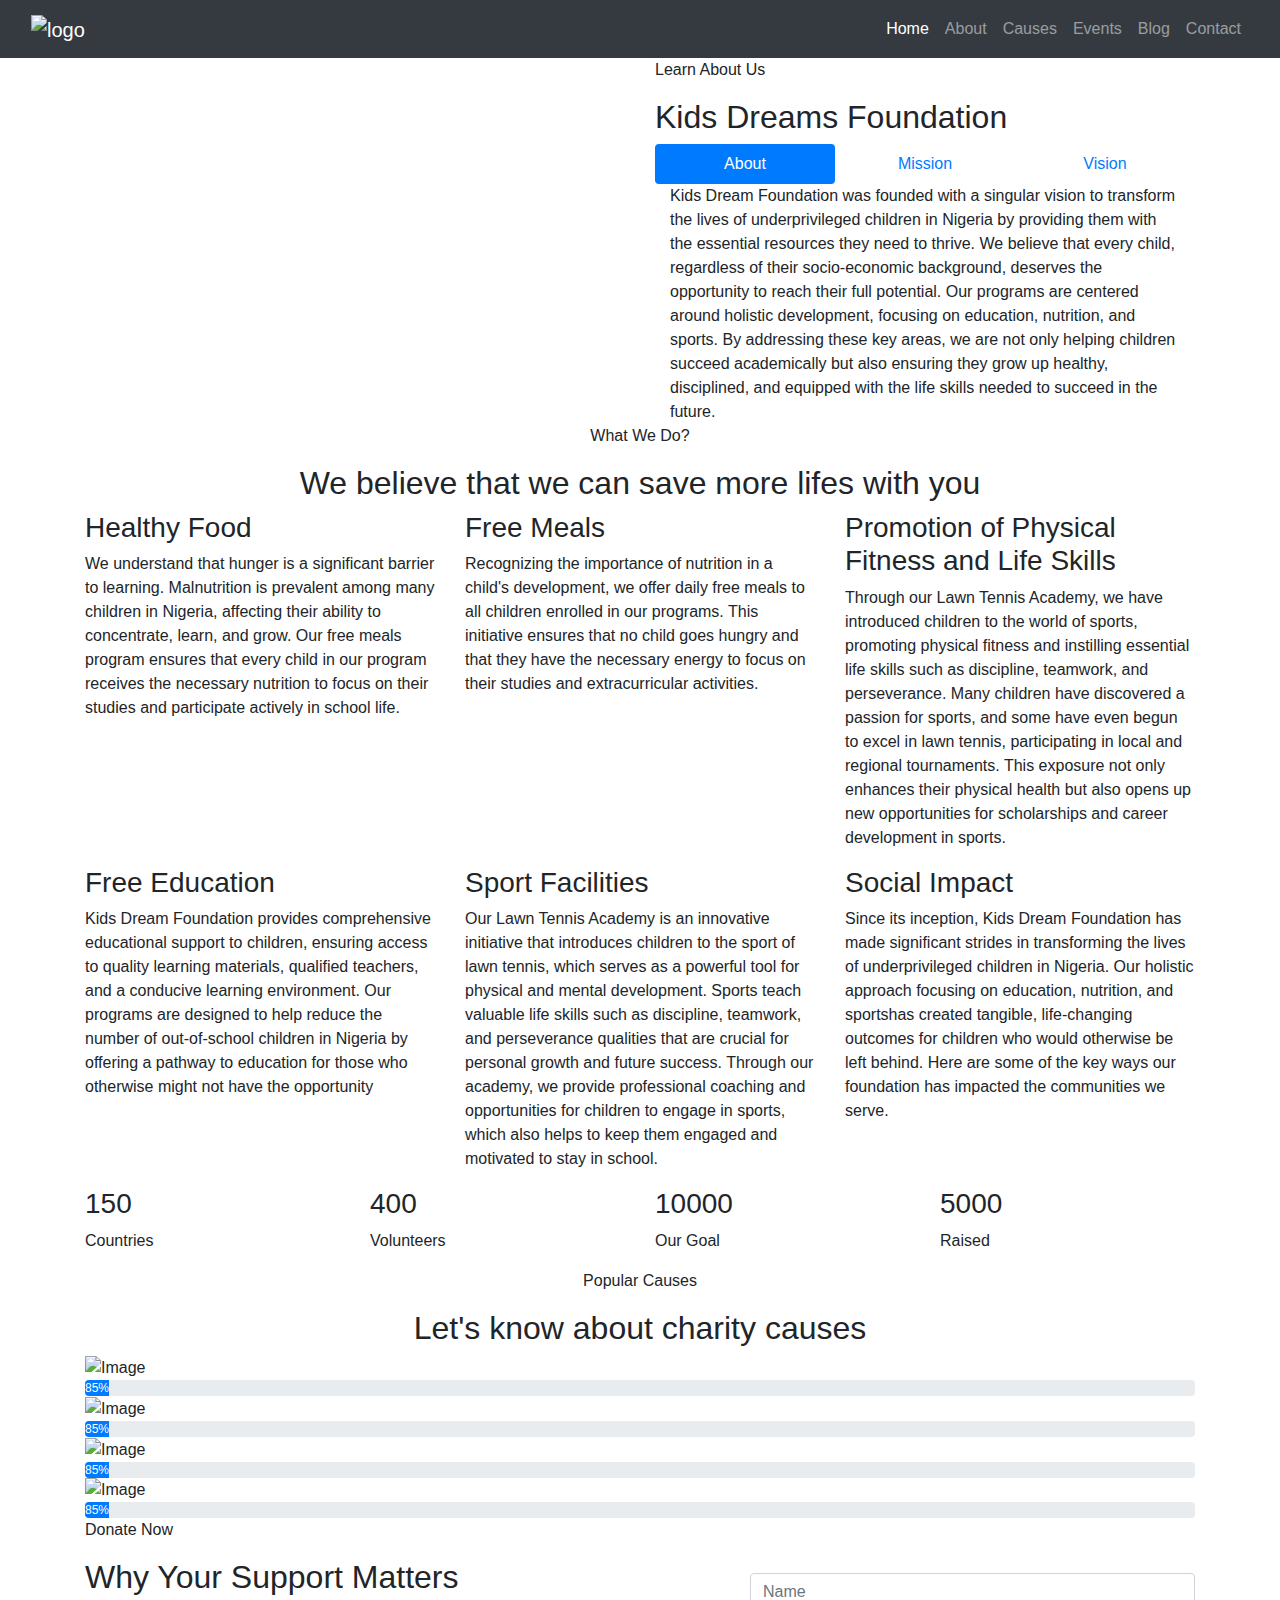
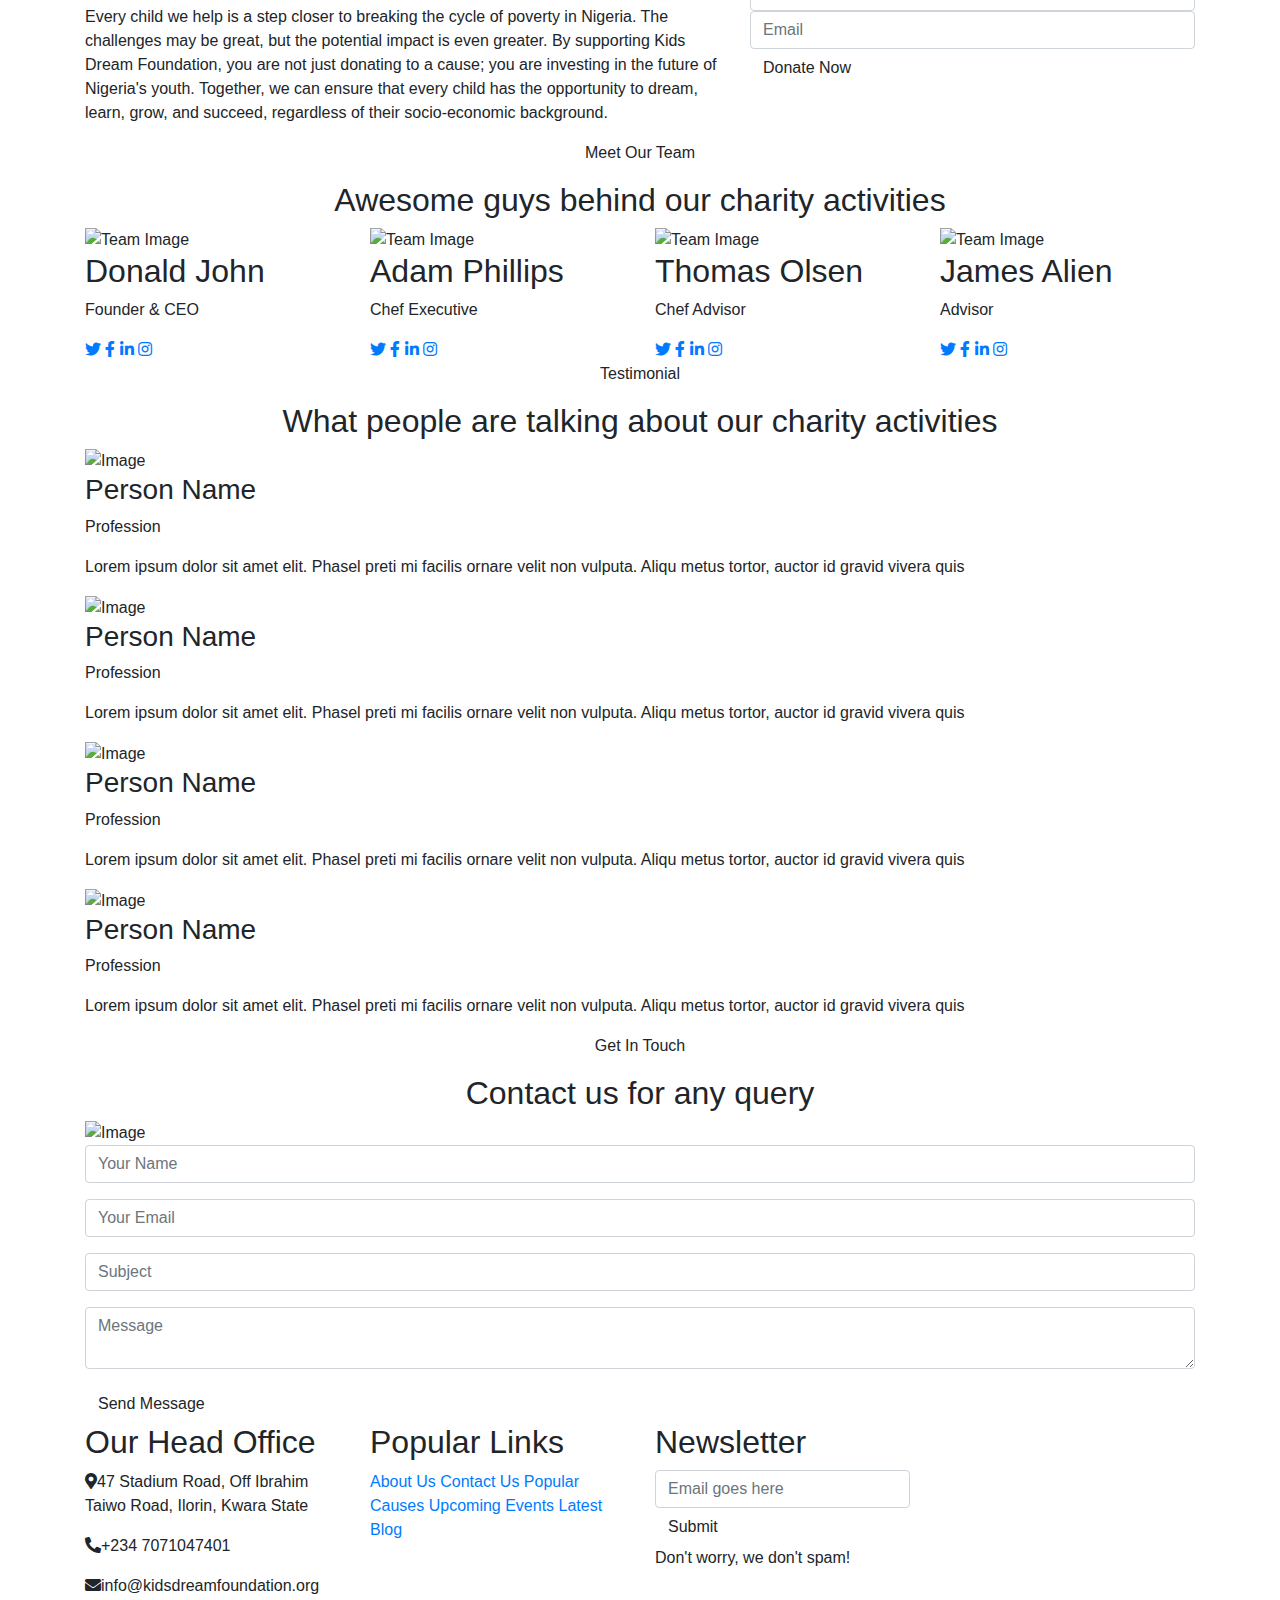
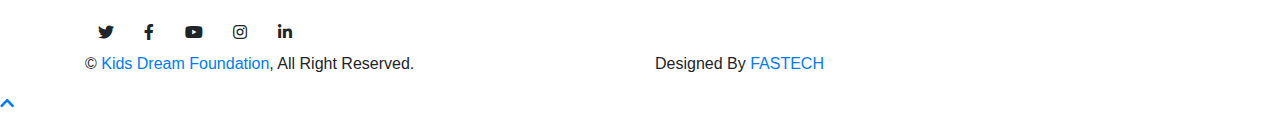
==== index.html @ b19aafe5 "Add files via upload" ====
<!DOCTYPE html>
<html lang="en">
    <head>
        <meta charset="utf-8">
        <title>Kids Dream Foundation</title>
        <meta content="width=device-width, initial-scale=1.0" name="viewport">
        <meta content="Kids Dream Foundation" name="keywords">
        <meta content="Kids Dream Foundation" name="description">

        <!-- Favicon -->
        <link href="./img/LOGO PNG.png" rel="icon">

        <!-- Google Font -->
        <link href="https://fonts.googleapis.com/css2?family=Quicksand:wght@300;400;500;600;700&display=swap" rel="stylesheet">
        
        <!-- CSS Libraries -->
        <link href="https://stackpath.bootstrapcdn.com/bootstrap/4.4.1/css/bootstrap.min.css" rel="stylesheet">
        <link href="https://cdnjs.cloudflare.com/ajax/libs/font-awesome/5.10.0/css/all.min.css" rel="stylesheet">
        <link href="lib/flaticon/font/flaticon.css" rel="stylesheet">
        <link href="lib/animate/animate.min.css" rel="stylesheet">
        <link href="lib/owlcarousel/assets/owl.carousel.min.css" rel="stylesheet">

        <!-- Template Stylesheet -->
        <link href="css/style.css" rel="stylesheet">
    </head>

    <body>
        <!-- Top Bar Start -->
        <!-- <div class="top-bar d-none d-md-block">
            <div class="container-fluid">
                <div class="row">
                    <div class="col-md-8">
                        <div class="top-bar-left">
                            <div class="text">
                                <i class="fa fa-phone-alt"></i>
                                <p>+123 456 7890</p>
                            </div>
                            <div class="text">
                                <i class="fa fa-envelope"></i>
                                <p>info@example.com</p>
                            </div>
                        </div>
                    </div>
                    <div class="col-md-4">
                        <div class="top-bar-right">
                            <div class="social">
                                <a href=""><i class="fab fa-twitter"></i></a>
                                <a href=""><i class="fab fa-facebook-f"></i></a>
                                <a href=""><i class="fab fa-linkedin-in"></i></a>
                                <a href=""><i class="fab fa-instagram"></i></a>
                            </div>
                        </div>
                    </div>
                </div>
            </div>
        </div> -->
        <!-- Top Bar End -->

        <!-- Nav Bar Start -->
        <div class="navbar navbar-expand-lg bg-dark navbar-dark">
            <div class="container-fluid">
                <a href="index.html" class="navbar-brand"><img src="./img/LOGO PNG.png" alt="logo" srcset="" class="navbar__brand-image"></a>
                <button type="button" class="navbar-toggler" data-toggle="collapse" data-target="#navbarCollapse">
                    <span class="navbar-toggler-icon"></span>
                </button>

                <div class="collapse navbar-collapse justify-content-between" id="navbarCollapse">
                    <div class="navbar-nav ml-auto">
                        <a href="index.html" class="nav-item nav-link active">Home</a>
                        <a href="about.html" class="nav-item nav-link">About</a>
                        <a href="causes.html" class="nav-item nav-link">Causes</a>
                        <a href="event.html" class="nav-item nav-link">Events</a>
                        <a href="blog.html" class="nav-item nav-link">Blog</a>
                        <!-- <div class="nav-item dropdown">
                            <a href="#" class="nav-link dropdown-toggle" data-toggle="dropdown">Pages</a>
                            <div class="dropdown-menu">
                                <a href="single.html" class="dropdown-item">Detail Page</a>
                                <a href="service.html" class="dropdown-item">What We Do</a>
                                <a href="team.html" class="dropdown-item">Meet The Team</a>
                                <a href="donate.html" class="dropdown-item">Donate Now</a>
                                <a href="volunteer.html" class="dropdown-item">Become A Volunteer</a>
                            </div>
                        </div> -->
                        <a href="contact.html" class="nav-item nav-link">Contact</a>
                    </div>
                </div>
            </div>
        </div>
        <!-- Nav Bar End -->


        <!-- Carousel Start -->
        <div class="carousel">
            <div class="container-fluid">
                <div class="owl-carousel">
                    <div class="carousel-item">
                        <div class="carousel-img">
                            <img src="img/carousel-1.jpg" alt="Image">
                        </div>
                        <div class="carousel-text">
                            <h1>Empowering Girls</h1>
                            <p>
                                Donations specicifally earmarked for gender equality initives allow us to strengthen our programs
                                aimed at empowering girls. This includes providing targeted educational suport, creating safe spaces
                                for girls to learn and play, and running workshops that focus on leadership and personal development for young women.
                            </p>
                            <!-- <div class="carousel-btn">
                                <a class="btn btn-custom" href="">Donate Now</a>
                                <a class="btn btn-custom btn-play" data-toggle="modal" data-src="https://www.youtube.com/embed/DWRcNpR6Kdc" data-target="#videoModal">Watch Video</a>
                            </div> -->
                        </div>
                    </div>
                    <div class="carousel-item">
                        <div class="carousel-img">
                            <img src="img/carousel-2.jpg" alt="Image">
                        </div>
                        <div class="carousel-text">
                            <h1>Building Community Parterships</h1>
                            <p>
                                Your support helps us engage more deeply with communities, raising awareness about 
                                the importance of education, nutrition, and sports. By Building strong partnerships with local 
                                leaders, parents, and other stakeholders, we can create a sustainable 
                                impact that lasts beyond our direct intervention.
                            </p>
                            <!-- <div class="carousel-btn">
                                <a class="btn btn-custom" href="">Donate Now</a>
                                <a class="btn btn-custom btn-play" data-toggle="modal" data-src="https://www.youtube.com/embed/DWRcNpR6Kdc" data-target="#videoModal">Watch Video</a>
                            </div> -->
                        </div>
                    </div>
                    <div class="carousel-item">
                        <div class="carousel-img">
                            <img src="img/carousel-3.jpg" alt="Image">
                        </div>
                        <div class="carousel-text">
                            <h1>Ensure Sustainability</h1>
                            <p>
                                We are committed to the long-term success of the children we support. 
                                Contributions also go toward creating sustainable initiatives, such as vocational
                                training programs, scholarship funds, and health and wellness workshops, 
                                ensuring that children continue to thrive even after they graduate from our primary programs.
                            </p>
                            <!-- <div class="carousel-btn">
                                <a class="btn btn-custom" href="">Donate Now</a>
                                <a class="btn btn-custom btn-play" data-toggle="modal" data-src="https://www.youtube.com/embed/DWRcNpR6Kdc" data-target="#videoModal">Watch Video</a>
                            </div> -->
                        </div>
                    </div>
                </div>
            </div>
        </div>
        <!-- Carousel End -->

        <!-- Video Modal Start-->
        <div class="modal fade" id="videoModal" tabindex="-1" role="dialog" aria-labelledby="exampleModalLabel" aria-hidden="true">
            <div class="modal-dialog" role="document">
                <div class="modal-content">
                    <div class="modal-body">
                        <button type="button" class="close" data-dismiss="modal" aria-label="Close">
                            <span aria-hidden="true">&times;</span>
                        </button>        
                        <!-- 16:9 aspect ratio -->
                        <div class="embed-responsive embed-responsive-16by9">
                            <iframe class="embed-responsive-item" src="" id="video"  allowscriptaccess="always" allow="autoplay"></iframe>
                        </div>
                    </div>
                </div>
            </div>
        </div> 
        <!-- Video Modal End -->
        

        <!-- About Start -->
        <div class="about">
            <div class="container">
                <div class="row align-items-center">
                    <div class="col-lg-6">
                        <div class="about-img" data-parallax="scroll" data-image-src="img/about-1.jpg"></div>
                    </div>
                    <div class="col-lg-6">
                        <div class="section-header">
                            <p>Learn About Us</p>
                            <h2>Kids Dreams Foundation</h2>
                        </div>
                        <div class="about-tab">
                            <ul class="nav nav-pills nav-justified">
                                <li class="nav-item">
                                    <a class="nav-link active" data-toggle="pill" href="#tab-content-1">About</a>
                                </li>
                                <li class="nav-item">
                                    <a class="nav-link" data-toggle="pill" href="#tab-content-2">Mission</a>
                                </li>
                                <li class="nav-item">
                                    <a class="nav-link" data-toggle="pill" href="#tab-content-3">Vision</a>
                                </li>
                            </ul>

                            <div class="tab-content">
                                <div id="tab-content-1" class="container tab-pane active">
                                    Kids Dream Foundation was founded with a singular
                                    vision to transform the lives of underprivileged
                                    children in Nigeria by providing them with the
                                    essential resources they need to thrive. We believe
                                    that every child, regardless of their socio-economic
                                    background, deserves the opportunity to reach their
                                    full potential. Our programs are centered around
                                    holistic development, focusing on education, nutrition,
                                    and sports. By addressing these key areas, we are not only helping children succeed
                                    academically but also ensuring they grow up healthy, disciplined, and equipped with
                                    the life skills needed to succeed in the future.
                                </div>
                                <div id="tab-content-2" class="container tab-pane fade">
                                    Kids Dream Foundation is dedicated to empowering
                                    underprivileged children by providing them with
                                    essential resources and opportunities to reach their full
                                    potential. Our focus is on holistic development through
                                    education, nutrition, and sports.
                                </div>
                                <div id="tab-content-3" class="container tab-pane fade">
                                    To create a world where every child has the opportunity
                                    to dream big and achieve their aspirations, regardless of
                                    their socio-economic background.
                                </div>
                            </div>
                        </div>
                    </div>
                </div>
            </div>
        </div>
        <!-- About End -->


        <!-- Service Start -->
        <div class="service">
            <div class="container">
                <div class="section-header text-center">
                    <p>What We Do?</p>
                    <h2>We believe that we can save more lifes with you</h2>
                </div>
                <div class="row">
                    <div class="col-lg-4 col-md-6">
                        <div class="service-item">
                            <div class="service-icon">
                                <i class="flaticon-diet"></i>
                            </div>
                            <div class="service-text">
                                <h3>Healthy Food</h3>
                                <p>
                                    We understand that hunger is a significant barrier to learning.
                                    Malnutrition is prevalent among many children in Nigeria, affecting their ability to
                                    concentrate, learn, and grow. Our free meals program ensures that every child in our
                                    program receives the necessary nutrition to focus on their studies and participate
                                    actively in school life.
                                </p>
                            </div>
                        </div>
                    </div>
                    <div class="col-lg-4 col-md-6">
                        <div class="service-item">
                            <div class="service-icon">
                                <i class="flaticon-water"></i>
                            </div>
                            <div class="service-text">
                                <h3>Free Meals</h3>
                                <p>
                                    Recognizing the importance of nutrition in a child's development, we offer daily free
                                    meals to all children enrolled in our programs.
                                    This initiative ensures that no child goes hungry and that they have the necessary
                                    energy to focus on their studies and extracurricular activities.
                                </p>
                            </div>
                        </div>
                    </div>
                    <div class="col-lg-4 col-md-6">
                        <div class="service-item">
                            <div class="service-icon">
                                <i class="flaticon-healthcare"></i>
                            </div>
                            <div class="service-text">
                                <h3>Promotion of Physical Fitness and Life Skills</h3>
                                <p>
                                    Through our Lawn Tennis Academy, we have introduced children to the world of
                                    sports, promoting physical fitness and instilling essential life skills such as discipline,
                                    teamwork, and perseverance. Many children have discovered a passion for sports,
                                    and some have even begun to excel in lawn tennis, participating in local and regional
                                    tournaments. This exposure not only enhances their physical health but also opens
                                    up new opportunities for scholarships and career development in sports.
                                </p>
                            </div>
                        </div>
                    </div>
                    <div class="col-lg-4 col-md-6">
                        <div class="service-item">
                            <div class="service-icon">
                                <i class="flaticon-education"></i>
                            </div>
                            <div class="service-text">
                                <h3>Free Education</h3>
                                <p>
                                    Kids Dream Foundation provides comprehensive educational support to children,
                                    ensuring access to quality learning materials, qualified teachers, and a conducive
                                    learning environment.
                                    Our programs are designed to help reduce the number of out-of-school children in
                                    Nigeria by offering a pathway to education for those who otherwise might not have
                                    the opportunity
                                </p>
                            </div>
                        </div>
                    </div>
                    <div class="col-lg-4 col-md-6">
                        <div class="service-item">
                            <div class="service-icon">
                                <i class="flaticon-home"></i>
                            </div>
                            <div class="service-text">
                                <h3>Sport Facilities</h3>
                                <p>
                                    Our Lawn Tennis Academy is an innovative initiative that introduces children
                                    to the sport of lawn tennis, which serves as a powerful tool for physical and mental
                                    development. Sports teach valuable life skills such as discipline, teamwork, and
                                    perseverance qualities that are crucial for personal growth and future success.
                                    Through our academy, we provide professional coaching and opportunities for
                                    children to engage in sports, which also helps to keep them engaged and motivated
                                    to stay in school.
                                </p>
                            </div>
                        </div>
                    </div>
                    <div class="col-lg-4 col-md-6">
                        <div class="service-item">
                            <div class="service-icon">
                                <i class="flaticon-social-care"></i>
                            </div>
                            <div class="service-text">
                                <h3>Social Impact</h3>
                                <p>
                                    Since its inception, Kids Dream Foundation has made significant strides in
                                    transforming the lives of underprivileged children in Nigeria. Our holistic approach
                                    focusing on education, nutrition, and sportshas created tangible, life-changing
                                    outcomes for children who would otherwise be left behind. Here are some of the key
                                    ways our foundation has impacted the communities we serve.
                                </p>
                            </div>
                        </div>
                    </div>
                </div>
            </div>
        </div>
        <!-- Service End -->
        
        
        <!-- Facts Start -->
        <div class="facts" data-parallax="scroll" data-image-src="img/facts.jpg">
            <div class="container">
                <div class="row">
                    <div class="col-lg-3 col-md-6">
                        <div class="facts-item">
                            <i class="flaticon-home"></i>
                            <div class="facts-text">
                                <h3 class="facts-plus" data-toggle="counter-up">150</h3>
                                <p>Countries</p>
                            </div>
                        </div>
                    </div>
                    <div class="col-lg-3 col-md-6">
                        <div class="facts-item">
                            <i class="flaticon-charity"></i>
                            <div class="facts-text">
                                <h3 class="facts-plus" data-toggle="counter-up">400</h3>
                                <p>Volunteers</p>
                            </div>
                        </div>
                    </div>
                    <div class="col-lg-3 col-md-6">
                        <div class="facts-item">
                            <i class="flaticon-kindness"></i>
                            <div class="facts-text">
                                <h3 class="facts-dollar" data-toggle="counter-up">10000</h3>
                                <p>Our Goal</p>
                            </div>
                        </div>
                    </div>
                    <div class="col-lg-3 col-md-6">
                        <div class="facts-item">
                            <i class="flaticon-donation"></i>
                            <div class="facts-text">
                                <h3 class="facts-dollar" data-toggle="counter-up">5000</h3>
                                <p>Raised</p>
                            </div>
                        </div>
                    </div>
                </div>
            </div>
        </div>
        <!-- Facts End -->
        
        
        <!-- Causes Start -->
        <div class="causes">
            <div class="container">
                <div class="section-header text-center">
                    <p>Popular Causes</p>
                    <h2>Let's know about charity causes</h2>
                </div>
                <div class="owl-carousel causes-carousel">
                    <div class="causes-item">
                        <div class="causes-img">
                            <img src="img/causes-1.jpg" alt="Image">
                        </div>
                        <div class="causes-progress">
                            <div class="progress">
                                <div class="progress-bar" role="progressbar" aria-valuenow="85" aria-valuemin="0" aria-valuemax="100">
                                    <span>85%</span>
                                </div>
                            </div>
                            <!-- <div class="progress-text">
                                <p><strong>Raised:</strong> $100000</p>
                                <p><strong>Goal:</strong> $50000</p>
                            </div> -->
                        </div>
                        <!-- <div class="causes-text">
                            <h3>Lorem ipsum dolor sit</h3>
                            <p>Lorem ipsum dolor sit amet elit. Phasell nec pretium mi. Curabit facilis ornare velit non vulputa</p>
                        </div>
                        <div class="causes-btn">
                            <a class="btn btn-custom">Learn More</a>
                            <a class="btn btn-custom">Donate Now</a>
                        </div> -->
                    </div>
                    <div class="causes-item">
                        <div class="causes-img">
                            <img src="img/causes-2.jpg" alt="Image">
                        </div>
                        <div class="causes-progress">
                            <div class="progress">
                                <div class="progress-bar" role="progressbar" aria-valuenow="85" aria-valuemin="0" aria-valuemax="100">
                                    <span>85%</span>
                                </div>
                            </div>
                            <!-- <div class="progress-text">
                                <p><strong>Raised:</strong> $100000</p>
                                <p><strong>Goal:</strong> $50000</p>
                            </div> -->
                        </div>
                        <!-- <div class="causes-text">
                            <h3>Lorem ipsum dolor sit</h3>
                            <p>Lorem ipsum dolor sit amet elit. Phasell nec pretium mi. Curabit facilis ornare velit non vulputa</p>
                        </div>
                        <div class="causes-btn">
                            <a class="btn btn-custom">Learn More</a>
                            <a class="btn btn-custom">Donate Now</a>
                        </div> -->
                    </div>
                    <div class="causes-item">
                        <div class="causes-img">
                            <img src="img/causes-3.jpg" alt="Image">
                        </div>
                        <div class="causes-progress">
                            <div class="progress">
                                <div class="progress-bar" role="progressbar" aria-valuenow="85" aria-valuemin="0" aria-valuemax="100">
                                    <span>85%</span>
                                </div>
                            </div>
                            <!-- <div class="progress-text">
                                <p><strong>Raised:</strong> $100000</p>
                                <p><strong>Goal:</strong> $50000</p>
                            </div> -->
                        </div>
                        <!-- <div class="causes-text">
                            <h3>Lorem ipsum dolor sit</h3>
                            <p>Lorem ipsum dolor sit amet elit. Phasell nec pretium mi. Curabit facilis ornare velit non vulputa</p>
                        </div>
                        <div class="causes-btn">
                            <a class="btn btn-custom">Learn More</a>
                            <a class="btn btn-custom">Donate Now</a>
                        </div> -->
                    </div>
                    <div class="causes-item">
                        <div class="causes-img">
                            <img src="img/causes-4.jpg" alt="Image">
                        </div>
                        <div class="causes-progress">
                            <div class="progress">
                                <div class="progress-bar" role="progressbar" aria-valuenow="85" aria-valuemin="0" aria-valuemax="100">
                                    <span>85%</span>
                                </div>
                            </div>
                            <!-- <div class="progress-text">
                                <p><strong>Raised:</strong> $100000</p>
                                <p><strong>Goal:</strong> $50000</p>
                            </div> -->
                        </div>
                        <!-- <div class="causes-text">
                            <h3>Lorem ipsum dolor sit</h3>
                            <p>Lorem ipsum dolor sit amet elit. Phasell nec pretium mi. Curabit facilis ornare velit non vulputa</p>
                        </div>
                        <div class="causes-btn">
                            <a class="btn btn-custom">Learn More</a>
                            <a class="btn btn-custom">Donate Now</a>
                        </div> -->
                    </div>
                </div>
            </div>
        </div>
        <!-- Causes End -->
        
        
        <!-- Donate Start -->
        <div class="donate" data-parallax="scroll" data-image-src="img/donate.jpg">
            <div class="container">
                <div class="row align-items-center">
                    <div class="col-lg-7">
                        <div class="donate-content">
                            <div class="section-header">
                                <p>Donate Now</p>
                                <h2>Why Your Support Matters</h2>
                            </div>
                            <div class="donate-text">
                                <p>
                                    Every child we help is a step closer to breaking the cycle
                                    of poverty in Nigeria. The challenges may be great, but the potential impact is even
                                    greater. By supporting Kids Dream Foundation, you are not just donating to a cause;
                                    you are investing in the future of Nigeria's youth. Together, we can ensure that every
                                    child has the opportunity to dream, learn, grow, and succeed, regardless of their
                                    socio-economic background.
                                   
                                </p>
                            </div>
                        </div>
                    </div>
                    <div class="col-lg-5">
                        <div class="donate-form">
                            <form>
                                <div class="control-group">
                                    <input type="text" class="form-control" placeholder="Name" required="required" />
                                </div>
                                <div class="control-group">
                                    <input type="email" class="form-control" placeholder="Email" required="required" />
                                </div>
                                <!-- <div class="btn-group btn-group-toggle" data-toggle="buttons">
                                    <label class="btn btn-custom active">
                                        <input type="radio" name="options" checked> $10
                                    </label>
                                    <label class="btn btn-custom">
                                        <input type="radio" name="options"> $20
                                    </label>
                                    <label class="btn btn-custom">
                                        <input type="radio" name="options"> $30
                                    </label>
                                </div> -->
                                <div>
                                    <!-- <button class="btn btn-custom" type="submit">  Donate Now</button> -->
                                    <a href="https://paystack.com/pay/kidsdreamfoundation" class="btn btn-custom">Donate Now</a>
                                </div>
                            </form>
                        </div>
                    </div>
                </div>
            </div>
        </div>
        <!-- Donate End -->
        
        
        <!-- Event Start -->
        <!-- <div class="event">
            <div class="container">
                <div class="section-header text-center">
                    <p>Upcoming Events</p>
                    <h2>Be ready for our upcoming charity events</h2>
                </div>
                <div class="row">
                    <div class="col-lg-6">
                        <div class="event-item">
                            <img src="img/event-1.jpg" alt="Image">
                            <div class="event-content">
                                <div class="event-meta">
                                    <p><i class="fa fa-calendar-alt"></i>01-Jan-45</p>
                                    <p><i class="far fa-clock"></i>8:00 - 10:00</p>
                                    <p><i class="fa fa-map-marker-alt"></i>New York</p>
                                </div>
                                <div class="event-text">
                                    <h3>Lorem ipsum dolor sit</h3>
                                    <p>
                                        Lorem ipsum dolor sit amet elit. Neca pretim miura bitur facili ornare velit non vulpte liqum metus tortor
                                    </p>
                                    <a class="btn btn-custom" href="">Join Now</a>
                                </div>
                            </div>
                        </div>
                    </div>
                    <div class="col-lg-6">
                        <div class="event-item">
                            <img src="img/event-2.jpg" alt="Image">
                            <div class="event-content">
                                <div class="event-meta">
                                    <p><i class="fa fa-calendar-alt"></i>01-Jan-45</p>
                                    <p><i class="far fa-clock"></i>8:00 - 10:00</p>
                                    <p><i class="fa fa-map-marker-alt"></i>New York</p>
                                </div>
                                <div class="event-text">
                                    <h3>Lorem ipsum dolor sit</h3>
                                    <p>
                                        Lorem ipsum dolor sit amet elit. Neca pretim miura bitur facili ornare velit non vulpte liqum metus tortor
                                    </p>
                                    <a class="btn btn-custom" href="">Join Now</a>
                                </div>
                            </div>
                        </div>
                    </div>
                </div>
            </div>
        </div> -->
        <!-- Event End -->


        <!-- Team Start -->
        <div class="team">
            <div class="container">
                <div class="section-header text-center">
                    <p>Meet Our Team</p>
                    <h2>Awesome guys behind our charity activities</h2>
                </div>
                <div class="row">
                    <div class="col-lg-3 col-md-6">
                        <div class="team-item">
                            <div class="team-img">
                                <img src="img/ceo.jpg" alt="Team Image">
                            </div>
                            <div class="team-text">
                                <h2>Donald John</h2>
                                <p>Founder & CEO</p>
                                <div class="team-social">
                                    <a href=""><i class="fab fa-twitter"></i></a>
                                    <a href=""><i class="fab fa-facebook-f"></i></a>
                                    <a href=""><i class="fab fa-linkedin-in"></i></a>
                                    <a href=""><i class="fab fa-instagram"></i></a>
                                </div>
                            </div>
                        </div>
                    </div>
                    <div class="col-lg-3 col-md-6">
                        <div class="team-item">
                            <div class="team-img">
                                <img src="img/team-2.jpg" alt="Team Image">
                            </div>
                            <div class="team-text">
                                <h2>Adam Phillips</h2>
                                <p>Chef Executive</p>
                                <div class="team-social">
                                    <a href=""><i class="fab fa-twitter"></i></a>
                                    <a href=""><i class="fab fa-facebook-f"></i></a>
                                    <a href=""><i class="fab fa-linkedin-in"></i></a>
                                    <a href=""><i class="fab fa-instagram"></i></a>
                                </div>
                            </div>
                        </div>
                    </div>
                    <div class="col-lg-3 col-md-6">
                        <div class="team-item">
                            <div class="team-img">
                                <img src="img/team-3.jpg" alt="Team Image">
                            </div>
                            <div class="team-text">
                                <h2>Thomas Olsen</h2>
                                <p>Chef Advisor</p>
                                <div class="team-social">
                                    <a href=""><i class="fab fa-twitter"></i></a>
                                    <a href=""><i class="fab fa-facebook-f"></i></a>
                                    <a href=""><i class="fab fa-linkedin-in"></i></a>
                                    <a href=""><i class="fab fa-instagram"></i></a>
                                </div>
                            </div>
                        </div>
                    </div>
                    <div class="col-lg-3 col-md-6">
                        <div class="team-item">
                            <div class="team-img">
                                <img src="img/team-4.jpg" alt="Team Image">
                            </div>
                            <div class="team-text">
                                <h2>James Alien</h2>
                                <p>Advisor</p>
                                <div class="team-social">
                                    <a href=""><i class="fab fa-twitter"></i></a>
                                    <a href=""><i class="fab fa-facebook-f"></i></a>
                                    <a href=""><i class="fab fa-linkedin-in"></i></a>
                                    <a href=""><i class="fab fa-instagram"></i></a>
                                </div>
                            </div>
                        </div>
                    </div>
                </div>
            </div>
        </div>
        <!-- Team End -->
        
        
        <!-- Volunteer Start -->
        <!-- <div class="volunteer" data-parallax="scroll" data-image-src="img/volunteer.jpg">
            <div class="container">
                <div class="row align-items-center">
                    <div class="col-lg-5">
                        <div class="volunteer-form">
                            <form>
                                <div class="control-group">
                                    <input type="text" class="form-control" placeholder="Name" required="required" />
                                </div>
                                <div class="control-group">
                                    <input type="email" class="form-control" placeholder="Email" required="required" />
                                </div>
                                <div class="control-group">
                                    <textarea class="form-control" placeholder="Why you want to become a volunteer?" required="required"></textarea>
                                </div>
                                <div>
                                    <button class="btn btn-custom" type="submit">Become a volunteer</button>
                                </div>
                            </form>
                        </div>
                    </div>
                    <div class="col-lg-7">
                        <div class="volunteer-content">
                            <div class="section-header">
                                <p>Become A Volunteer</p>
                                <h2>Let’s make a difference in the lives of others</h2>
                            </div>
                            <div class="volunteer-text">
                                <p>
                                    Lorem ipsum dolor sit amet elit. Phasellus nec pretium mi. Curabitur facilisis ornare velit non. Aliquam metus tortor, auctor id gravida, viverra quis sem. Curabitur non nisl nec nisi maximus. Aenean convallis porttitor. Aliquam interdum at lacus non blandit.
                                </p>
                            </div>
                        </div>
                    </div>
                </div>
            </div>
        </div> -->
        <!-- Volunteer End -->
        
        
        <!-- Testimonial Start -->
        <div class="testimonial">
            <div class="container">
                <div class="section-header text-center">
                    <p>Testimonial</p>
                    <h2>What people are talking about our charity activities</h2>
                </div>
                <div class="owl-carousel testimonials-carousel">
                    <div class="testimonial-item">
                        <div class="testimonial-profile">
                            <img src="img/testimonial-1.jpg" alt="Image">
                            <div class="testimonial-name">
                                <h3>Person Name</h3>
                                <p>Profession</p>
                            </div>
                        </div>
                        <div class="testimonial-text">
                            <p>
                                Lorem ipsum dolor sit amet elit. Phasel preti mi facilis ornare velit non vulputa. Aliqu metus tortor, auctor id gravid vivera quis
                            </p>
                        </div>
                    </div>
                    <div class="testimonial-item">
                        <div class="testimonial-profile">
                            <img src="img/testimonial-2.jpg" alt="Image">
                            <div class="testimonial-name">
                                <h3>Person Name</h3>
                                <p>Profession</p>
                            </div>
                        </div>
                        <div class="testimonial-text">
                            <p>
                                Lorem ipsum dolor sit amet elit. Phasel preti mi facilis ornare velit non vulputa. Aliqu metus tortor, auctor id gravid vivera quis
                            </p>
                        </div>
                    </div>
                    <div class="testimonial-item">
                        <div class="testimonial-profile">
                            <img src="img/testimonial-3.jpg" alt="Image">
                            <div class="testimonial-name">
                                <h3>Person Name</h3>
                                <p>Profession</p>
                            </div>
                        </div>
                        <div class="testimonial-text">
                            <p>
                                Lorem ipsum dolor sit amet elit. Phasel preti mi facilis ornare velit non vulputa. Aliqu metus tortor, auctor id gravid vivera quis
                            </p>
                        </div>
                    </div>
                    <div class="testimonial-item">
                        <div class="testimonial-profile">
                            <img src="img/testimonial-4.jpg" alt="Image">
                            <div class="testimonial-name">
                                <h3>Person Name</h3>
                                <p>Profession</p>
                            </div>
                        </div>
                        <div class="testimonial-text">
                            <p>
                                Lorem ipsum dolor sit amet elit. Phasel preti mi facilis ornare velit non vulputa. Aliqu metus tortor, auctor id gravid vivera quis
                            </p>
                        </div>
                    </div>
                </div>
            </div>
        </div>
        <!-- Testimonial End -->
        
        
        <!-- Contact Start -->
        <div class="contact">
            <div class="container">
                <div class="section-header text-center">
                    <p>Get In Touch</p>
                    <h2>Contact us for any query</h2>
                </div>
                <div class="contact-img">
                    <img src="img/contact.jpg" alt="Image">
                </div>
                <div class="contact-form">
                        <div id="success"></div>
                        <form name="sentMessage" id="contactForm" novalidate="novalidate">
                            <div class="control-group">
                                <input type="text" class="form-control" id="name" placeholder="Your Name" required="required" data-validation-required-message="Please enter your name" />
                                <p class="help-block text-danger"></p>
                            </div>
                            <div class="control-group">
                                <input type="email" class="form-control" id="email" placeholder="Your Email" required="required" data-validation-required-message="Please enter your email" />
                                <p class="help-block text-danger"></p>
                            </div>
                            <div class="control-group">
                                <input type="text" class="form-control" id="subject" placeholder="Subject" required="required" data-validation-required-message="Please enter a subject" />
                                <p class="help-block text-danger"></p>
                            </div>
                            <div class="control-group">
                                <textarea class="form-control" id="message" placeholder="Message" required="required" data-validation-required-message="Please enter your message"></textarea>
                                <p class="help-block text-danger"></p>
                            </div>
                            <div>
                                <button class="btn btn-custom" type="submit" id="sendMessageButton">Send Message</button>
                            </div>
                        </form>
                    </div>
            </div>
        </div>
        <!-- Contact End -->


        <!-- Blog Start -->
        <!-- <div class="blog">
            <div class="container">
                <div class="section-header text-center">
                    <p>Our Blog</p>
                    <h2>Latest news & articles directly from our blog</h2>
                </div>
                <div class="row">
                    <div class="col-lg-4">
                        <div class="blog-item">
                            <div class="blog-img">
                                <img src="img/blog-1.jpg" alt="Image">
                            </div>
                            <div class="blog-text">
                                <h3><a href="#">Lorem ipsum dolor sit</a></h3>
                                <p>
                                    Lorem ipsum dolor sit amet elit. Neca pretim miura bitur facili ornare velit non vulpte liqum metus tortor
                                </p>
                            </div>
                            <div class="blog-meta">
                                <p><i class="fa fa-user"></i><a href="">Admin</a></p>
                                <p><i class="fa fa-comments"></i><a href="">15 Comments</a></p>
                            </div>
                        </div>
                    </div>
                    <div class="col-lg-4">
                        <div class="blog-item">
                            <div class="blog-img">
                                <img src="img/blog-2.jpg" alt="Image">
                            </div>
                            <div class="blog-text">
                                <h3><a href="#">Lorem ipsum dolor sit</a></h3>
                                <p>
                                    Lorem ipsum dolor sit amet elit. Neca pretim miura bitur facili ornare velit non vulpte liqum metus tortor
                                </p>
                            </div>
                            <div class="blog-meta">
                                <p><i class="fa fa-user"></i><a href="">Admin</a></p>
                                <p><i class="fa fa-comments"></i><a href="">15 Comments</a></p>
                            </div>
                        </div>
                    </div>
                    <div class="col-lg-4">
                        <div class="blog-item">
                            <div class="blog-img">
                                <img src="img/blog-3.jpg" alt="Image">
                            </div>
                            <div class="blog-text">
                                <h3><a href="#">Lorem ipsum dolor sit</a></h3>
                                <p>
                                    Lorem ipsum dolor sit amet elit. Neca pretim miura bitur facili ornare velit non vulpte liqum metus tortor
                                </p>
                            </div>
                            <div class="blog-meta">
                                <p><i class="fa fa-user"></i><a href="">Admin</a></p>
                                <p><i class="fa fa-comments"></i><a href="">15 Comments</a></p>
                            </div>
                        </div>
                    </div>
                </div>
            </div>
        </div> -->
        <!-- Blog End -->


        <!-- Footer Start -->
        <div class="footer">
            <div class="container">
                <div class="row">
                    <div class="col-lg-3 col-md-6">
                        <div class="footer-contact">
                            <h2>Our Head Office</h2>
                            <p><i class="fa fa-map-marker-alt"></i>47 Stadium Road, Off Ibrahim Taiwo Road, Ilorin, Kwara State</p>
                            <p><i class="fa fa-phone-alt"></i>+234 7071047401</p>
                            <p><i class="fa fa-envelope"></i>info@kidsdreamfoundation.org</p>
                            <div class="footer-social">
                                <a class="btn btn-custom" href="@kids_df"><i class="fab fa-twitter"></i></a>
                                <a class="btn btn-custom" href="Kids Dream Foundation"><i class="fab fa-facebook-f"></i></a>
                                <a class="btn btn-custom" href=""><i class="fab fa-youtube"></i></a>
                                <a class="btn btn-custom" href="@kids_dream_foundation"><i class="fab fa-instagram"></i></a>
                                <a class="btn btn-custom" href=""><i class="fab fa-linkedin-in"></i></a>
                            </div>
                        </div>
                    </div>
                    <div class="col-lg-3 col-md-6">
                        <div class="footer-link">
                            <h2>Popular Links</h2>
                            <a href="">About Us</a>
                            <a href="">Contact Us</a>
                            <a href="">Popular Causes</a>
                            <a href="">Upcoming Events</a>
                            <a href="">Latest Blog</a>
                        </div>
                    </div>
                    <!-- <div class="col-lg-3 col-md-6">
                        <div class="footer-link">
                            <h2>Useful Links</h2>
                            <a href="">Terms of use</a>
                            <a href="">Privacy policy</a>
                            <a href="">Cookies</a>
                            <a href="">Help</a>
                            <a href="">FQAs</a>
                        </div>
                    </div> -->
                    <div class="col-lg-3 col-md-6">
                        <div class="footer-newsletter">
                            <h2>Newsletter</h2>
                            <form>
                                <input class="form-control" placeholder="Email goes here">
                                <button class="btn btn-custom">Submit</button>
                                <label>Don't worry, we don't spam!</label>
                            </form>
                        </div>
                    </div>
                </div>
            </div>
            <div class="container copyright">
                <div class="row">
                    <div class="col-md-6">
                        <p>&copy; <a href="#">Kids Dream Foundation</a>, All Right Reserved.</p>
                    </div>
                    <div class="col-md-6">
                        <p>Designed By <a href="https://htmlcodex.com">FASTECH</a></p>
                    </div>
                </div>
            </div>
        </div>
        <!-- Footer End -->
        
        <!-- Back to top button -->
        <a href="#" class="back-to-top"><i class="fa fa-chevron-up"></i></a>
        
        <!-- Pre Loader -->
        <div id="loader" class="show">
            <div class="loader"></div>
        </div>

        <!-- JavaScript Libraries -->
        <script src="https://code.jquery.com/jquery-3.4.1.min.js"></script>
        <script src="https://stackpath.bootstrapcdn.com/bootstrap/4.4.1/js/bootstrap.bundle.min.js"></script>
        <script src="lib/easing/easing.min.js"></script>
        <script src="lib/owlcarousel/owl.carousel.min.js"></script>
        <script src="lib/waypoints/waypoints.min.js"></script>
        <script src="lib/counterup/counterup.min.js"></script>
        <script src="lib/parallax/parallax.min.js"></script>
        
        <!-- Contact Javascript File -->
        <script src="mail/jqBootstrapValidation.min.js"></script>
        <script src="mail/contact.js"></script>

        <!-- Template Javascript -->
        <script src="js/main.js"></script>
    </body>
</html>
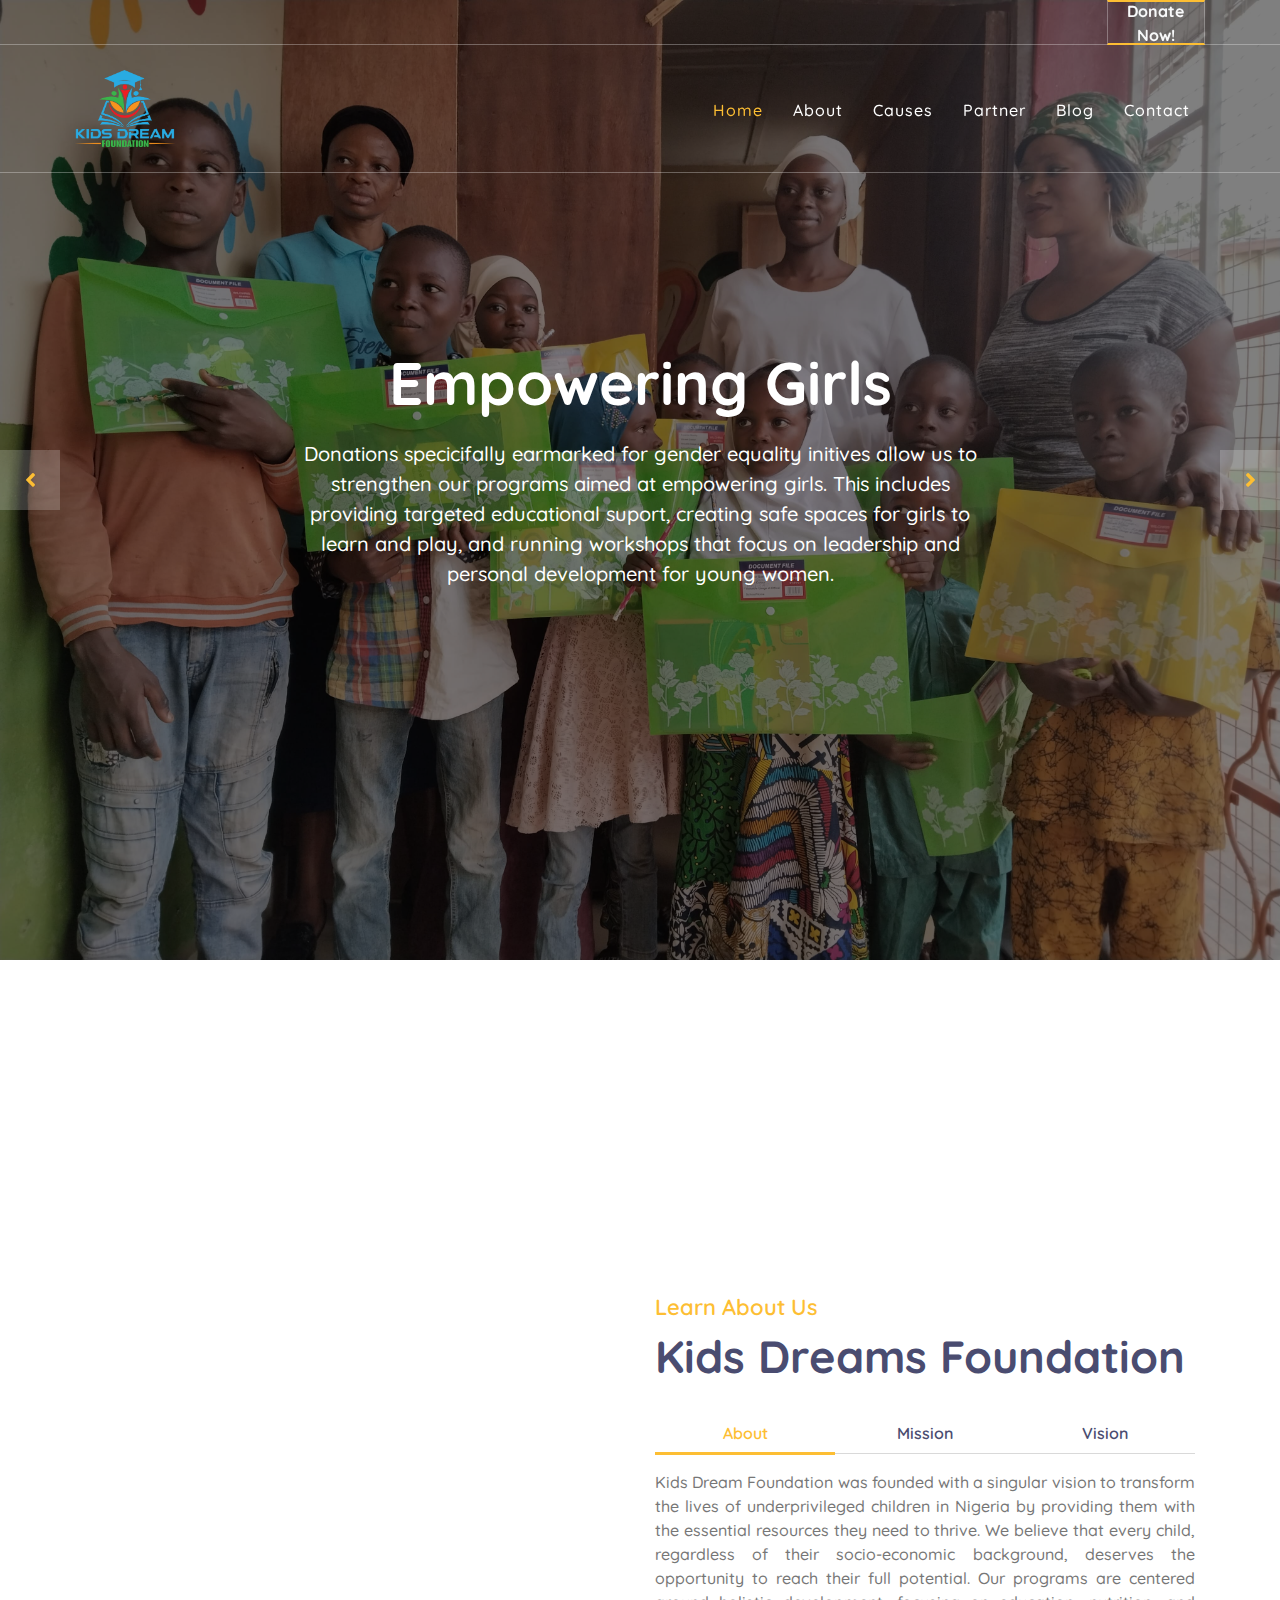
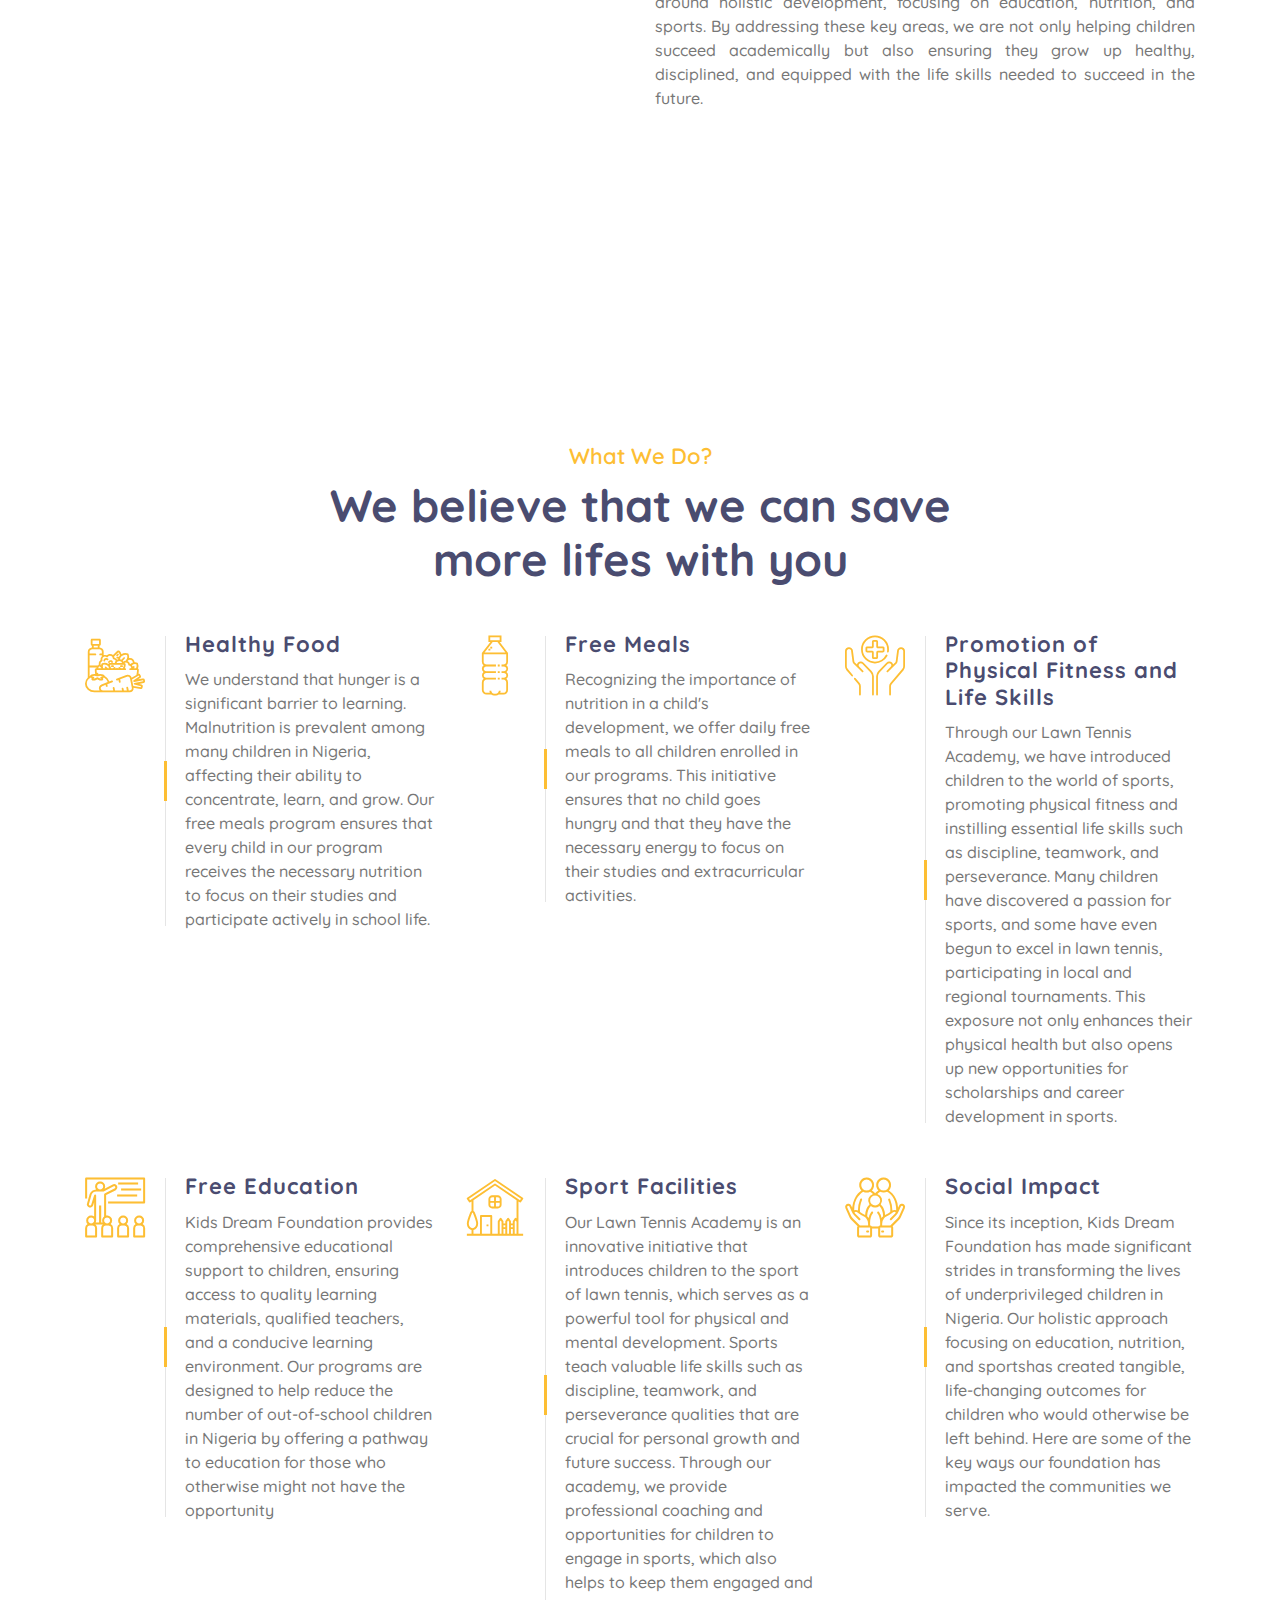
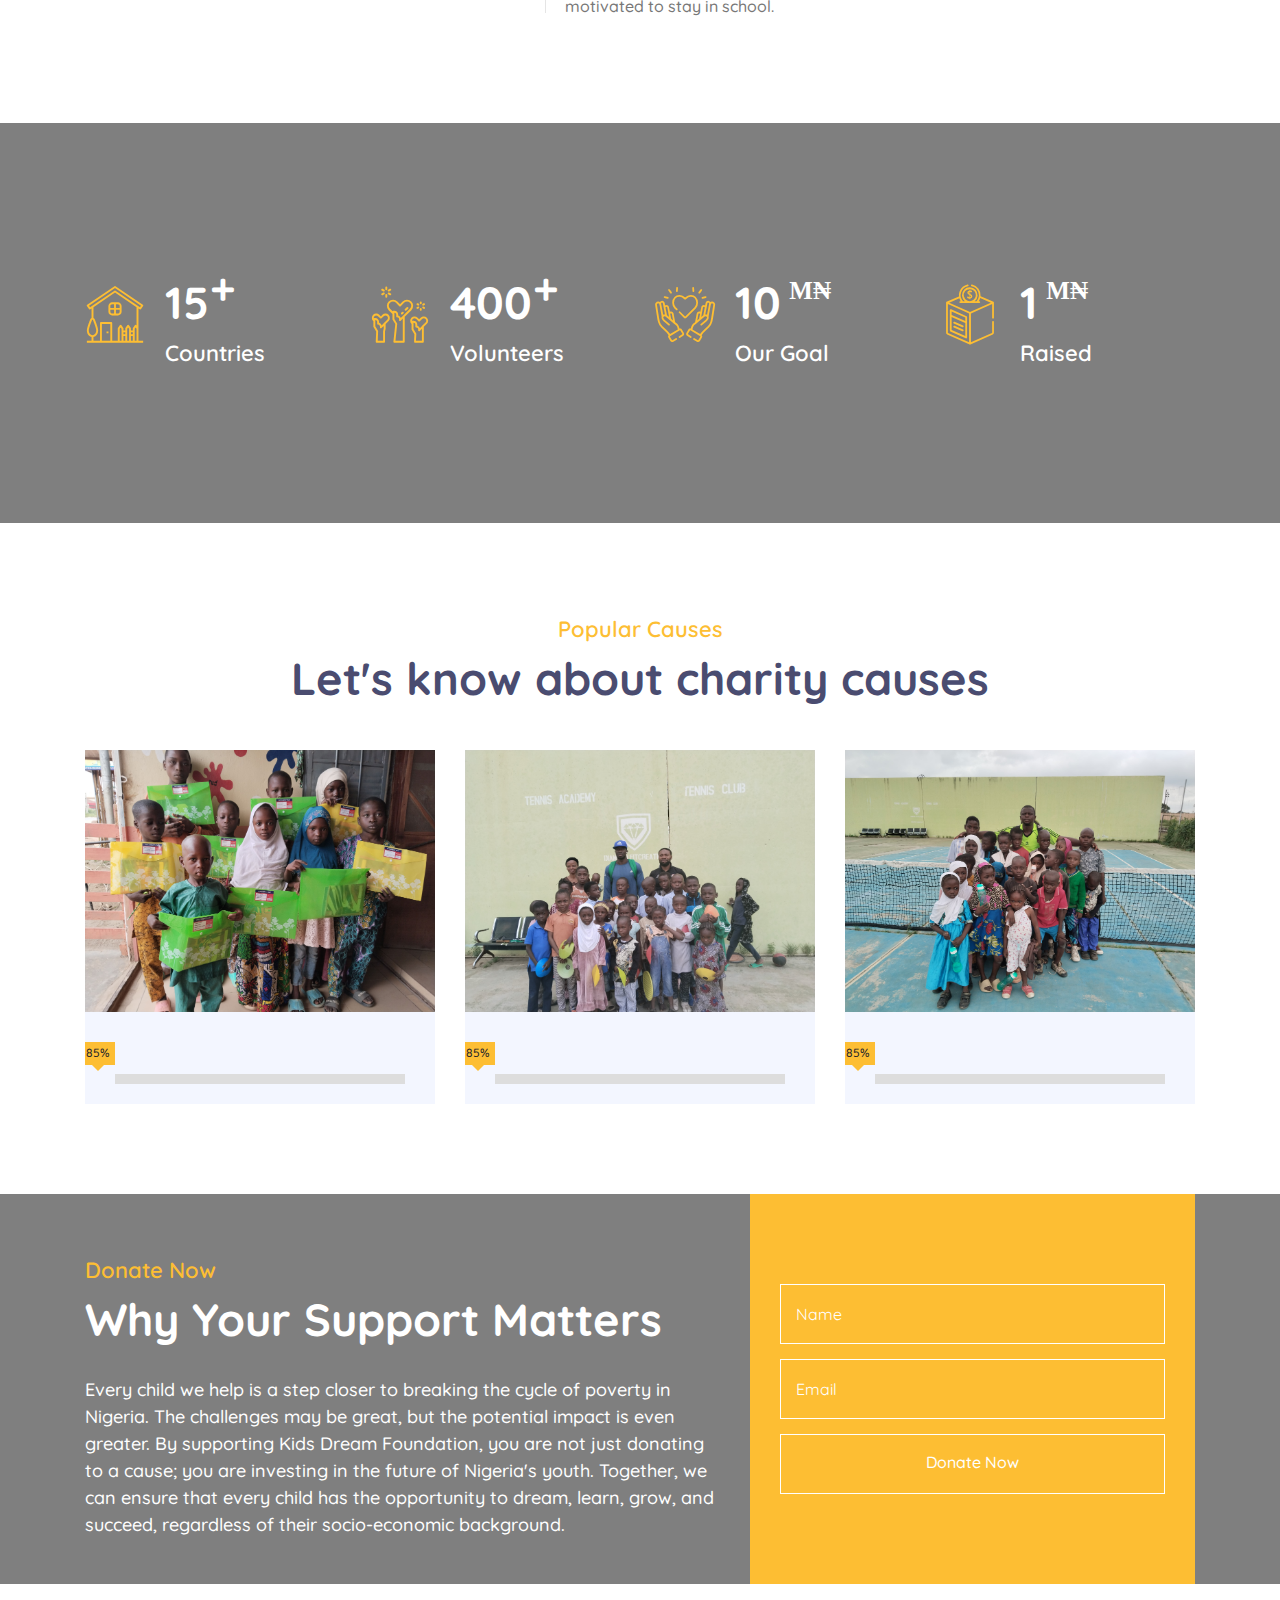
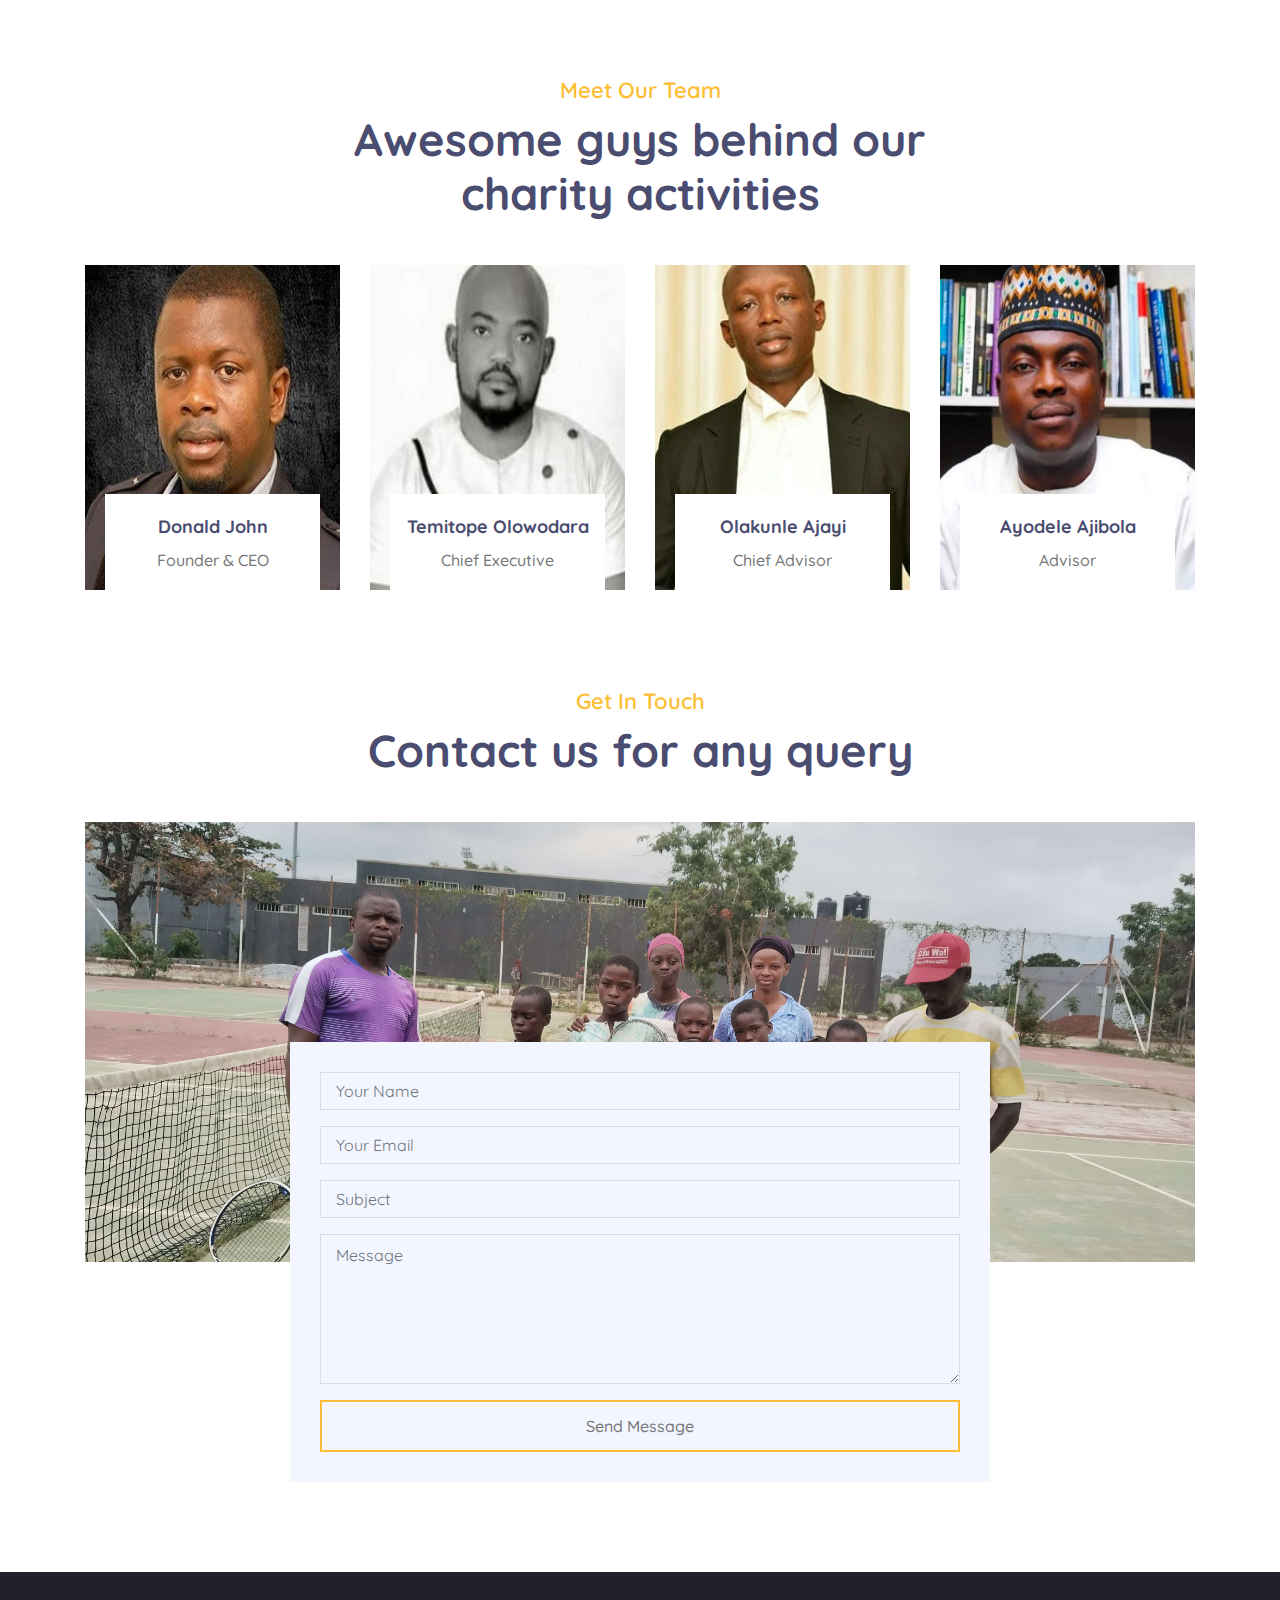
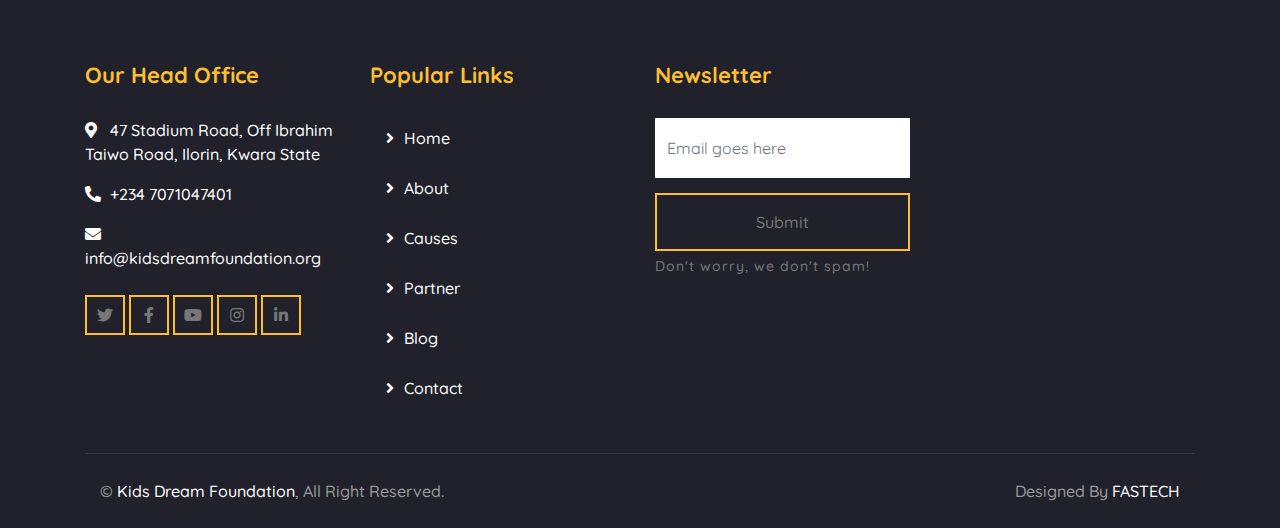
==== commit 1d7549ce: "Add files via upload" ====
--- a/index.html
+++ b/index.html
@@ -26,34 +26,21 @@
 
     <body>
         <!-- Top Bar Start -->
-        <!-- <div class="top-bar d-none d-md-block">
+        <div class="top-bar d-none d-md-block">
             <div class="container-fluid">
                 <div class="row">
                     <div class="col-md-8">
-                        <div class="top-bar-left">
-                            <div class="text">
-                                <i class="fa fa-phone-alt"></i>
-                                <p>+123 456 7890</p>
-                            </div>
-                            <div class="text">
-                                <i class="fa fa-envelope"></i>
-                                <p>info@example.com</p>
-                            </div>
-                        </div>
                     </div>
                     <div class="col-md-4">
                         <div class="top-bar-right">
                             <div class="social">
-                                <a href=""><i class="fab fa-twitter"></i></a>
-                                <a href=""><i class="fab fa-facebook-f"></i></a>
-                                <a href=""><i class="fab fa-linkedin-in"></i></a>
-                                <a href=""><i class="fab fa-instagram"></i></a>
-                            </div>
-                        </div>
-                    </div>
-                </div>
-            </div>
-        </div> -->
+                                <a href="https://paystack.com/pay/kidsdreamfoundation" class="btn btn-custom" target="_blank" id="btn-change">Donate Now!</a>
+                            </div>
+                        </div>
+                    </div>
+                </div>
+            </div>
+        </div>
         <!-- Top Bar End -->
 
         <!-- Nav Bar Start -->
@@ -69,19 +56,10 @@
                         <a href="index.html" class="nav-item nav-link active">Home</a>
                         <a href="about.html" class="nav-item nav-link">About</a>
                         <a href="causes.html" class="nav-item nav-link">Causes</a>
-                        <a href="event.html" class="nav-item nav-link">Events</a>
+                        <a href="event.html" class="nav-item nav-link">Partner</a>
                         <a href="blog.html" class="nav-item nav-link">Blog</a>
-                        <!-- <div class="nav-item dropdown">
-                            <a href="#" class="nav-link dropdown-toggle" data-toggle="dropdown">Pages</a>
-                            <div class="dropdown-menu">
-                                <a href="single.html" class="dropdown-item">Detail Page</a>
-                                <a href="service.html" class="dropdown-item">What We Do</a>
-                                <a href="team.html" class="dropdown-item">Meet The Team</a>
-                                <a href="donate.html" class="dropdown-item">Donate Now</a>
-                                <a href="volunteer.html" class="dropdown-item">Become A Volunteer</a>
-                            </div>
-                        </div> -->
                         <a href="contact.html" class="nav-item nav-link">Contact</a>
+                        
                     </div>
                 </div>
             </div>
@@ -104,10 +82,6 @@
                                 aimed at empowering girls. This includes providing targeted educational suport, creating safe spaces
                                 for girls to learn and play, and running workshops that focus on leadership and personal development for young women.
                             </p>
-                            <!-- <div class="carousel-btn">
-                                <a class="btn btn-custom" href="">Donate Now</a>
-                                <a class="btn btn-custom btn-play" data-toggle="modal" data-src="https://www.youtube.com/embed/DWRcNpR6Kdc" data-target="#videoModal">Watch Video</a>
-                            </div> -->
                         </div>
                     </div>
                     <div class="carousel-item">
@@ -122,10 +96,7 @@
                                 leaders, parents, and other stakeholders, we can create a sustainable 
                                 impact that lasts beyond our direct intervention.
                             </p>
-                            <!-- <div class="carousel-btn">
-                                <a class="btn btn-custom" href="">Donate Now</a>
-                                <a class="btn btn-custom btn-play" data-toggle="modal" data-src="https://www.youtube.com/embed/DWRcNpR6Kdc" data-target="#videoModal">Watch Video</a>
-                            </div> -->
+                           
                         </div>
                     </div>
                     <div class="carousel-item">
@@ -140,10 +111,7 @@
                                 training programs, scholarship funds, and health and wellness workshops, 
                                 ensuring that children continue to thrive even after they graduate from our primary programs.
                             </p>
-                            <!-- <div class="carousel-btn">
-                                <a class="btn btn-custom" href="">Donate Now</a>
-                                <a class="btn btn-custom btn-play" data-toggle="modal" data-src="https://www.youtube.com/embed/DWRcNpR6Kdc" data-target="#videoModal">Watch Video</a>
-                            </div> -->
+                           
                         </div>
                     </div>
                 </div>
@@ -352,12 +320,12 @@
         <!-- Facts Start -->
         <div class="facts" data-parallax="scroll" data-image-src="img/facts.jpg">
             <div class="container">
-                <div class="row">
+                <div class="row seperator">
                     <div class="col-lg-3 col-md-6">
                         <div class="facts-item">
                             <i class="flaticon-home"></i>
                             <div class="facts-text">
-                                <h3 class="facts-plus" data-toggle="counter-up">150</h3>
+                                <h3 class="facts-plus" data-toggle="counter-up">15</h3>
                                 <p>Countries</p>
                             </div>
                         </div>
@@ -375,7 +343,7 @@
                         <div class="facts-item">
                             <i class="flaticon-kindness"></i>
                             <div class="facts-text">
-                                <h3 class="facts-dollar" data-toggle="counter-up">10000</h3>
+                                <h3 class="facts-dollar" data-toggle="counter-up">10</h3>
                                 <p>Our Goal</p>
                             </div>
                         </div>
@@ -384,7 +352,7 @@
                         <div class="facts-item">
                             <i class="flaticon-donation"></i>
                             <div class="facts-text">
-                                <h3 class="facts-dollar" data-toggle="counter-up">5000</h3>
+                                <h3 class="facts-dollar" data-toggle="counter-up">1</h3>
                                 <p>Raised</p>
                             </div>
                         </div>
@@ -413,19 +381,9 @@
                                     <span>85%</span>
                                 </div>
                             </div>
-                            <!-- <div class="progress-text">
-                                <p><strong>Raised:</strong> $100000</p>
-                                <p><strong>Goal:</strong> $50000</p>
-                            </div> -->
-                        </div>
-                        <!-- <div class="causes-text">
-                            <h3>Lorem ipsum dolor sit</h3>
-                            <p>Lorem ipsum dolor sit amet elit. Phasell nec pretium mi. Curabit facilis ornare velit non vulputa</p>
-                        </div>
-                        <div class="causes-btn">
-                            <a class="btn btn-custom">Learn More</a>
-                            <a class="btn btn-custom">Donate Now</a>
-                        </div> -->
+                            
+                        </div>
+                    
                     </div>
                     <div class="causes-item">
                         <div class="causes-img">
@@ -437,19 +395,9 @@
                                     <span>85%</span>
                                 </div>
                             </div>
-                            <!-- <div class="progress-text">
-                                <p><strong>Raised:</strong> $100000</p>
-                                <p><strong>Goal:</strong> $50000</p>
-                            </div> -->
-                        </div>
-                        <!-- <div class="causes-text">
-                            <h3>Lorem ipsum dolor sit</h3>
-                            <p>Lorem ipsum dolor sit amet elit. Phasell nec pretium mi. Curabit facilis ornare velit non vulputa</p>
-                        </div>
-                        <div class="causes-btn">
-                            <a class="btn btn-custom">Learn More</a>
-                            <a class="btn btn-custom">Donate Now</a>
-                        </div> -->
+                           
+                        </div>
+                        
                     </div>
                     <div class="causes-item">
                         <div class="causes-img">
@@ -461,19 +409,9 @@
                                     <span>85%</span>
                                 </div>
                             </div>
-                            <!-- <div class="progress-text">
-                                <p><strong>Raised:</strong> $100000</p>
-                                <p><strong>Goal:</strong> $50000</p>
-                            </div> -->
-                        </div>
-                        <!-- <div class="causes-text">
-                            <h3>Lorem ipsum dolor sit</h3>
-                            <p>Lorem ipsum dolor sit amet elit. Phasell nec pretium mi. Curabit facilis ornare velit non vulputa</p>
-                        </div>
-                        <div class="causes-btn">
-                            <a class="btn btn-custom">Learn More</a>
-                            <a class="btn btn-custom">Donate Now</a>
-                        </div> -->
+                            
+                        </div>
+                        
                     </div>
                     <div class="causes-item">
                         <div class="causes-img">
@@ -485,19 +423,9 @@
                                     <span>85%</span>
                                 </div>
                             </div>
-                            <!-- <div class="progress-text">
-                                <p><strong>Raised:</strong> $100000</p>
-                                <p><strong>Goal:</strong> $50000</p>
-                            </div> -->
-                        </div>
-                        <!-- <div class="causes-text">
-                            <h3>Lorem ipsum dolor sit</h3>
-                            <p>Lorem ipsum dolor sit amet elit. Phasell nec pretium mi. Curabit facilis ornare velit non vulputa</p>
-                        </div>
-                        <div class="causes-btn">
-                            <a class="btn btn-custom">Learn More</a>
-                            <a class="btn btn-custom">Donate Now</a>
-                        </div> -->
+                            
+                        </div>
+                        
                     </div>
                 </div>
             </div>
@@ -537,20 +465,10 @@
                                 <div class="control-group">
                                     <input type="email" class="form-control" placeholder="Email" required="required" />
                                 </div>
-                                <!-- <div class="btn-group btn-group-toggle" data-toggle="buttons">
-                                    <label class="btn btn-custom active">
-                                        <input type="radio" name="options" checked> $10
-                                    </label>
-                                    <label class="btn btn-custom">
-                                        <input type="radio" name="options"> $20
-                                    </label>
-                                    <label class="btn btn-custom">
-                                        <input type="radio" name="options"> $30
-                                    </label>
-                                </div> -->
+                                
                                 <div>
                                     <!-- <button class="btn btn-custom" type="submit">  Donate Now</button> -->
-                                    <a href="https://paystack.com/pay/kidsdreamfoundation" class="btn btn-custom">Donate Now</a>
+                                    <a href="https://paystack.com/pay/kidsdreamfoundation" class="btn btn-custom" target="_blank">Donate Now</a>
                                 </div>
                             </form>
                         </div>
@@ -561,58 +479,6 @@
         <!-- Donate End -->
         
         
-        <!-- Event Start -->
-        <!-- <div class="event">
-            <div class="container">
-                <div class="section-header text-center">
-                    <p>Upcoming Events</p>
-                    <h2>Be ready for our upcoming charity events</h2>
-                </div>
-                <div class="row">
-                    <div class="col-lg-6">
-                        <div class="event-item">
-                            <img src="img/event-1.jpg" alt="Image">
-                            <div class="event-content">
-                                <div class="event-meta">
-                                    <p><i class="fa fa-calendar-alt"></i>01-Jan-45</p>
-                                    <p><i class="far fa-clock"></i>8:00 - 10:00</p>
-                                    <p><i class="fa fa-map-marker-alt"></i>New York</p>
-                                </div>
-                                <div class="event-text">
-                                    <h3>Lorem ipsum dolor sit</h3>
-                                    <p>
-                                        Lorem ipsum dolor sit amet elit. Neca pretim miura bitur facili ornare velit non vulpte liqum metus tortor
-                                    </p>
-                                    <a class="btn btn-custom" href="">Join Now</a>
-                                </div>
-                            </div>
-                        </div>
-                    </div>
-                    <div class="col-lg-6">
-                        <div class="event-item">
-                            <img src="img/event-2.jpg" alt="Image">
-                            <div class="event-content">
-                                <div class="event-meta">
-                                    <p><i class="fa fa-calendar-alt"></i>01-Jan-45</p>
-                                    <p><i class="far fa-clock"></i>8:00 - 10:00</p>
-                                    <p><i class="fa fa-map-marker-alt"></i>New York</p>
-                                </div>
-                                <div class="event-text">
-                                    <h3>Lorem ipsum dolor sit</h3>
-                                    <p>
-                                        Lorem ipsum dolor sit amet elit. Neca pretim miura bitur facili ornare velit non vulpte liqum metus tortor
-                                    </p>
-                                    <a class="btn btn-custom" href="">Join Now</a>
-                                </div>
-                            </div>
-                        </div>
-                    </div>
-                </div>
-            </div>
-        </div> -->
-        <!-- Event End -->
-
-
         <!-- Team Start -->
         <div class="team">
             <div class="container">
@@ -641,11 +507,11 @@
                     <div class="col-lg-3 col-md-6">
                         <div class="team-item">
                             <div class="team-img">
-                                <img src="img/team-2.jpg" alt="Team Image">
+                                <img src="img/team-2.jpeg" alt="Team Image">
                             </div>
                             <div class="team-text">
-                                <h2>Adam Phillips</h2>
-                                <p>Chef Executive</p>
+                                <h2>Temitope Olowodara</h2>
+                                <p>Chief Executive</p>
                                 <div class="team-social">
                                     <a href=""><i class="fab fa-twitter"></i></a>
                                     <a href=""><i class="fab fa-facebook-f"></i></a>
@@ -658,11 +524,11 @@
                     <div class="col-lg-3 col-md-6">
                         <div class="team-item">
                             <div class="team-img">
-                                <img src="img/team-3.jpg" alt="Team Image">
+                                <img src="img/team-3.jpeg" alt="Team Image">
                             </div>
                             <div class="team-text">
-                                <h2>Thomas Olsen</h2>
-                                <p>Chef Advisor</p>
+                                <h2>Olakunle Ajayi</h2>
+                                <p>Chief Advisor</p>
                                 <div class="team-social">
                                     <a href=""><i class="fab fa-twitter"></i></a>
                                     <a href=""><i class="fab fa-facebook-f"></i></a>
@@ -675,10 +541,10 @@
                     <div class="col-lg-3 col-md-6">
                         <div class="team-item">
                             <div class="team-img">
-                                <img src="img/team-4.jpg" alt="Team Image">
+                                <img src="img/team-4.jpeg" alt="Team Image">
                             </div>
                             <div class="team-text">
-                                <h2>James Alien</h2>
+                                <h2>Ayodele Ajibola</h2>
                                 <p>Advisor</p>
                                 <div class="team-social">
                                     <a href=""><i class="fab fa-twitter"></i></a>
@@ -695,114 +561,11 @@
         <!-- Team End -->
         
         
-        <!-- Volunteer Start -->
-        <!-- <div class="volunteer" data-parallax="scroll" data-image-src="img/volunteer.jpg">
-            <div class="container">
-                <div class="row align-items-center">
-                    <div class="col-lg-5">
-                        <div class="volunteer-form">
-                            <form>
-                                <div class="control-group">
-                                    <input type="text" class="form-control" placeholder="Name" required="required" />
-                                </div>
-                                <div class="control-group">
-                                    <input type="email" class="form-control" placeholder="Email" required="required" />
-                                </div>
-                                <div class="control-group">
-                                    <textarea class="form-control" placeholder="Why you want to become a volunteer?" required="required"></textarea>
-                                </div>
-                                <div>
-                                    <button class="btn btn-custom" type="submit">Become a volunteer</button>
-                                </div>
-                            </form>
-                        </div>
-                    </div>
-                    <div class="col-lg-7">
-                        <div class="volunteer-content">
-                            <div class="section-header">
-                                <p>Become A Volunteer</p>
-                                <h2>Let’s make a difference in the lives of others</h2>
-                            </div>
-                            <div class="volunteer-text">
-                                <p>
-                                    Lorem ipsum dolor sit amet elit. Phasellus nec pretium mi. Curabitur facilisis ornare velit non. Aliquam metus tortor, auctor id gravida, viverra quis sem. Curabitur non nisl nec nisi maximus. Aenean convallis porttitor. Aliquam interdum at lacus non blandit.
-                                </p>
-                            </div>
-                        </div>
-                    </div>
-                </div>
-            </div>
-        </div> -->
-        <!-- Volunteer End -->
+        
         
         
         <!-- Testimonial Start -->
-        <div class="testimonial">
-            <div class="container">
-                <div class="section-header text-center">
-                    <p>Testimonial</p>
-                    <h2>What people are talking about our charity activities</h2>
-                </div>
-                <div class="owl-carousel testimonials-carousel">
-                    <div class="testimonial-item">
-                        <div class="testimonial-profile">
-                            <img src="img/testimonial-1.jpg" alt="Image">
-                            <div class="testimonial-name">
-                                <h3>Person Name</h3>
-                                <p>Profession</p>
-                            </div>
-                        </div>
-                        <div class="testimonial-text">
-                            <p>
-                                Lorem ipsum dolor sit amet elit. Phasel preti mi facilis ornare velit non vulputa. Aliqu metus tortor, auctor id gravid vivera quis
-                            </p>
-                        </div>
-                    </div>
-                    <div class="testimonial-item">
-                        <div class="testimonial-profile">
-                            <img src="img/testimonial-2.jpg" alt="Image">
-                            <div class="testimonial-name">
-                                <h3>Person Name</h3>
-                                <p>Profession</p>
-                            </div>
-                        </div>
-                        <div class="testimonial-text">
-                            <p>
-                                Lorem ipsum dolor sit amet elit. Phasel preti mi facilis ornare velit non vulputa. Aliqu metus tortor, auctor id gravid vivera quis
-                            </p>
-                        </div>
-                    </div>
-                    <div class="testimonial-item">
-                        <div class="testimonial-profile">
-                            <img src="img/testimonial-3.jpg" alt="Image">
-                            <div class="testimonial-name">
-                                <h3>Person Name</h3>
-                                <p>Profession</p>
-                            </div>
-                        </div>
-                        <div class="testimonial-text">
-                            <p>
-                                Lorem ipsum dolor sit amet elit. Phasel preti mi facilis ornare velit non vulputa. Aliqu metus tortor, auctor id gravid vivera quis
-                            </p>
-                        </div>
-                    </div>
-                    <div class="testimonial-item">
-                        <div class="testimonial-profile">
-                            <img src="img/testimonial-4.jpg" alt="Image">
-                            <div class="testimonial-name">
-                                <h3>Person Name</h3>
-                                <p>Profession</p>
-                            </div>
-                        </div>
-                        <div class="testimonial-text">
-                            <p>
-                                Lorem ipsum dolor sit amet elit. Phasel preti mi facilis ornare velit non vulputa. Aliqu metus tortor, auctor id gravid vivera quis
-                            </p>
-                        </div>
-                    </div>
-                </div>
-            </div>
-        </div>
+        
         <!-- Testimonial End -->
         
         
@@ -843,71 +606,6 @@
             </div>
         </div>
         <!-- Contact End -->
-
-
-        <!-- Blog Start -->
-        <!-- <div class="blog">
-            <div class="container">
-                <div class="section-header text-center">
-                    <p>Our Blog</p>
-                    <h2>Latest news & articles directly from our blog</h2>
-                </div>
-                <div class="row">
-                    <div class="col-lg-4">
-                        <div class="blog-item">
-                            <div class="blog-img">
-                                <img src="img/blog-1.jpg" alt="Image">
-                            </div>
-                            <div class="blog-text">
-                                <h3><a href="#">Lorem ipsum dolor sit</a></h3>
-                                <p>
-                                    Lorem ipsum dolor sit amet elit. Neca pretim miura bitur facili ornare velit non vulpte liqum metus tortor
-                                </p>
-                            </div>
-                            <div class="blog-meta">
-                                <p><i class="fa fa-user"></i><a href="">Admin</a></p>
-                                <p><i class="fa fa-comments"></i><a href="">15 Comments</a></p>
-                            </div>
-                        </div>
-                    </div>
-                    <div class="col-lg-4">
-                        <div class="blog-item">
-                            <div class="blog-img">
-                                <img src="img/blog-2.jpg" alt="Image">
-                            </div>
-                            <div class="blog-text">
-                                <h3><a href="#">Lorem ipsum dolor sit</a></h3>
-                                <p>
-                                    Lorem ipsum dolor sit amet elit. Neca pretim miura bitur facili ornare velit non vulpte liqum metus tortor
-                                </p>
-                            </div>
-                            <div class="blog-meta">
-                                <p><i class="fa fa-user"></i><a href="">Admin</a></p>
-                                <p><i class="fa fa-comments"></i><a href="">15 Comments</a></p>
-                            </div>
-                        </div>
-                    </div>
-                    <div class="col-lg-4">
-                        <div class="blog-item">
-                            <div class="blog-img">
-                                <img src="img/blog-3.jpg" alt="Image">
-                            </div>
-                            <div class="blog-text">
-                                <h3><a href="#">Lorem ipsum dolor sit</a></h3>
-                                <p>
-                                    Lorem ipsum dolor sit amet elit. Neca pretim miura bitur facili ornare velit non vulpte liqum metus tortor
-                                </p>
-                            </div>
-                            <div class="blog-meta">
-                                <p><i class="fa fa-user"></i><a href="">Admin</a></p>
-                                <p><i class="fa fa-comments"></i><a href="">15 Comments</a></p>
-                            </div>
-                        </div>
-                    </div>
-                </div>
-            </div>
-        </div> -->
-        <!-- Blog End -->
 
 
         <!-- Footer Start -->
@@ -932,23 +630,15 @@
                     <div class="col-lg-3 col-md-6">
                         <div class="footer-link">
                             <h2>Popular Links</h2>
-                            <a href="">About Us</a>
-                            <a href="">Contact Us</a>
-                            <a href="">Popular Causes</a>
-                            <a href="">Upcoming Events</a>
-                            <a href="">Latest Blog</a>
-                        </div>
-                    </div>
-                    <!-- <div class="col-lg-3 col-md-6">
-                        <div class="footer-link">
-                            <h2>Useful Links</h2>
-                            <a href="">Terms of use</a>
-                            <a href="">Privacy policy</a>
-                            <a href="">Cookies</a>
-                            <a href="">Help</a>
-                            <a href="">FQAs</a>
-                        </div>
-                    </div> -->
+                            <a href="index.html" class="nav-item nav-link active">Home</a>
+                            <a href="about.html" class="nav-item nav-link">About</a>
+                            <a href="causes.html" class="nav-item nav-link">Causes</a>
+                            <a href="event.html" class="nav-item nav-link">Partner</a>
+                            <a href="blog.html" class="nav-item nav-link">Blog</a>
+                            <a href="contact.html" class="nav-item nav-link">Contact</a>
+                        </div>
+                    </div>
+                    
                     <div class="col-lg-3 col-md-6">
                         <div class="footer-newsletter">
                             <h2>Newsletter</h2>
--- a/lib/flaticon/font/flaticon.css
+++ b/lib/flaticon/font/flaticon.css
@@ -0,0 +1,42 @@
+	/*
+  	Flaticon icon font: Flaticon
+  	Creation date: 30/09/2020 10:47
+  	*/
+
+@font-face {
+  font-family: "Flaticon";
+  src: url("./Flaticon.eot");
+  src: url("./Flaticon.eot?#iefix") format("embedded-opentype"),
+       url("./Flaticon.woff2") format("woff2"),
+       url("./Flaticon.woff") format("woff"),
+       url("./Flaticon.ttf") format("truetype"),
+       url("./Flaticon.svg#Flaticon") format("svg");
+  font-weight: normal;
+  font-style: normal;
+}
+
+@media screen and (-webkit-min-device-pixel-ratio:0) {
+  @font-face {
+    font-family: "Flaticon";
+    src: url("./Flaticon.svg#Flaticon") format("svg");
+  }
+}
+
+[class^="flaticon-"]:before, [class*=" flaticon-"]:before,
+[class^="flaticon-"]:after, [class*=" flaticon-"]:after {   
+  font-family: Flaticon;
+        font-size: 20px;
+font-style: normal;
+margin-left: 20px;
+}
+
+.flaticon-water:before { content: "\f100"; }
+.flaticon-healthcare:before { content: "\f101"; }
+.flaticon-diet:before { content: "\f102"; }
+.flaticon-education:before { content: "\f103"; }
+.flaticon-home:before { content: "\f104"; }
+.flaticon-charity:before { content: "\f105"; }
+.flaticon-social-care:before { content: "\f106"; }
+.flaticon-kindness:before { content: "\f107"; }
+.flaticon-donation:before { content: "\f108"; }
+.flaticon-woman:before { content: "\f109"; }--- a/css/style.css
+++ b/css/style.css
@@ -0,0 +1,2284 @@
+/*******************************/
+/********* General CSS *********/
+/*******************************/
+body {
+    color: #777777;
+    font-weight: 500;
+    background: #ffffff;
+    font-family: 'Quicksand', sans-serif;
+}
+
+h1,
+h2, 
+h3, 
+h4,
+h5, 
+h6 {
+    color: #4a4c70;
+}
+
+a {
+    color: #4a4c70;
+    transition: .3s;
+}
+
+a:hover,
+a:active,
+a:focus {
+    color: #FDBE33;
+    outline: none;
+    text-decoration: none;
+}
+
+.btn.btn-custom {
+    padding: 12px 20px;
+    text-align: center; 
+   font-size: 16px;
+    font-weight: 500;
+    color: #777777;
+    border-radius: 0;
+    border: 2px solid #FDBE33;
+    box-shadow: inset 0 0 0 0 #FDBE33;
+    transition: ease-out 0.3s;
+    -webkit-transition: ease-out 0.3s;
+    -moz-transition: ease-out 0.3s;
+}
+
+.btn.btn-custom:hover {
+    color: #20212B;
+    box-shadow: inset 0 0 0 30px #FDBE33;
+}
+
+.btn:focus,
+.form-control:focus {
+    box-shadow: none;
+}
+
+.container-fluid {
+    max-width: 1366px;
+}
+
+[class^="flaticon-"]:before, [class*=" flaticon-"]:before,
+[class^="flaticon-"]:after, [class*=" flaticon-"]:after {   
+    font-size: inherit;
+    margin-left: 0;
+}
+
+
+#btn-change {
+    padding: 0 3rem;
+    font-weight: 700;
+    display: flex;
+    justify-self: center;
+    align-self: center;
+    width: 4rem;
+    color: #f8f9fa;
+}
+
+
+/**********************************/
+/****** Loader & Back to Top ******/
+/**********************************/
+#loader {
+    position: fixed;
+    top: 0;
+    right: 0;
+    bottom: 0;
+    left: 0;
+    display: flex;
+    align-items: center;
+    justify-content: center;
+    background: #ffffff;
+    opacity: 0;
+    visibility: hidden;
+    -webkit-transition: opacity .3s ease-out, visibility 0s linear .3s;
+    -o-transition: opacity .3s ease-out, visibility 0s linear .3s;
+    transition: opacity .3s ease-out, visibility 0s linear .3s;
+    z-index: 999;
+}
+
+#loader.show {
+    -webkit-transition: opacity .6s ease-out, visibility 0s linear 0s;
+    -o-transition: opacity .6s ease-out, visibility 0s linear 0s;
+    transition: opacity .6s ease-out, visibility 0s linear 0s;
+    visibility: visible;
+    opacity: 1;
+}
+
+#loader .loader {
+    position: relative;
+    width: 45px;
+    height: 45px;
+    border: 5px solid #dddddd;
+    border-top: 5px solid #FDBE33;
+    border-radius: 50%;
+    -webkit-animation: spin 2s linear infinite;
+    animation: spin 2s linear infinite;
+}
+
+@-webkit-keyframes spin {
+    0% { -webkit-transform: rotate(0deg); }
+    100% { -webkit-transform: rotate(360deg); }
+}
+
+@keyframes spin {
+    0% { transform: rotate(0deg); }
+    100% { transform: rotate(360deg); }
+}
+
+.back-to-top {
+    position: fixed;
+    display: none;
+    background: #FDBE33;
+    width: 44px;
+    height: 44px;
+    text-align: center;
+    line-height: 1;
+    font-size: 22px;
+    right: 15px;
+    bottom: 15px;
+    transition: background 0.5s;
+    z-index: 9;
+}
+
+.back-to-top i {
+    color: #4a4c70;
+    padding-top: 10px;
+}
+
+.back-to-top:hover {
+    background: #4a4c70;
+}
+
+.back-to-top:hover i {
+    color: #FDBE33;
+}
+
+
+/**********************************/
+/********** Top Bar CSS ***********/
+/**********************************/
+.top-bar {
+    position: absolute;
+    height: 45px;
+    width: 100%;
+    top: 0;
+    left: 0;
+    z-index: 3;
+    border-bottom: 1px solid rgba(255, 255, 255, .3);
+}
+
+.top-bar .top-bar-left {
+    display: flex;
+    align-items: center;
+    justify-content: flex-start;
+}
+
+.top-bar .top-bar-right {
+    display: flex;
+    align-items: center;
+    justify-content: flex-end;
+}
+
+.top-bar .text {
+    display: flex;
+    align-items: center;
+    justify-content: center;
+    flex-direction: row;
+    height: 45px;
+    padding: 0 10px;
+    text-align: center;
+    border-left: 1px solid rgba(255, 255, 255, .3);
+}
+
+.top-bar .text:last-child {
+    border-right: 1px solid rgba(255, 255, 255, .3);
+}
+
+.top-bar .text i {
+    font-size: 16px;
+    color: #FDBE33;
+    margin-right: 5px;
+}
+
+.top-bar .text p {
+    color: #ffffff;
+    font-size: 16px;
+    font-weight: 500;
+    margin: 0;
+}
+
+.top-bar .social {
+    display: flex;
+    height: 45px;
+    font-size: 0;
+    justify-content: flex-end;
+}
+
+.top-bar .social a {
+    display: flex;
+    align-items: center;
+    justify-content: center;
+    width: 45px;
+    height: 100%;
+    font-size: 16px;
+    color: #FDBE33;
+    border-right: 1px solid rgba(255, 255, 255, .3);
+}
+
+.top-bar .social a:first-child {
+    border-left: 1px solid rgba(255, 255, 255, .3);
+}
+
+.top-bar .social a:hover {
+    color: #ffffff;
+    background: #FDBE33;
+}
+
+@media (min-width: 992px) {
+    .top-bar {
+        padding: 0 60px;
+    }
+}
+
+
+/**********************************/
+/*********** Nav Bar CSS **********/
+/**********************************/
+.navbar {
+    position: relative;
+    transition: .5s;
+    z-index: 999;
+}
+
+.navbar.nav-sticky {
+    position: fixed;
+    top: 0;
+    width: 100%;
+    box-shadow: 0 2px 5px rgba(0, 0, 0, .3);
+    transition: .5s;
+}
+
+.navbar .navbar-brand {
+    margin: 0;
+    color: #ffffff;
+    font-size: 45px;
+    line-height: 0px;
+    font-weight: 700;
+    letter-spacing: 5px;
+    text-transform: uppercase;
+}
+
+.navbar .navbar-brand img {
+    width: 100px;
+    height: auto;
+    /* min-width: 100%;
+    max-height: 40px; */
+}
+
+.navbar-dark .navbar-nav .nav-link,
+.navbar-dark .navbar-nav .nav-link:focus,
+.navbar-dark .navbar-nav .nav-link:hover,
+.navbar-dark .navbar-nav .nav-link.active {
+    padding: 10px 15px 8px 15px;
+    color: #ffffff;
+}
+
+.navbar-dark .navbar-nav .nav-link:hover,
+.navbar-dark .navbar-nav .nav-link.active {
+    color: #FDBE33;
+    transition: none;
+}
+
+.navbar .dropdown-menu {
+    margin-top: 0;
+    border: 0;
+    border-radius: 0;
+    background: #f8f9fa;
+}
+
+@media (min-width: 992px) {
+    .navbar {
+        position: absolute;
+        width: 100%;
+        top: 45px;
+        padding: 20px 60px;
+        background: transparent !important;
+        border-bottom: 1px solid rgba(255, 255, 255, .3);
+        z-index: 9;
+    }
+    
+    .navbar.nav-sticky {
+        padding: 10px 60px;
+        background: #20212B !important;
+        border-bottom: none;
+    }
+    
+    .page .navbar {
+        background: #20212B !important;
+    }
+    
+    .navbar a.nav-link {
+        padding: 8px 15px;
+        font-size: 16px;
+        letter-spacing: 1px;
+    }
+}
+
+@media (max-width: 991.98px) {   
+    .navbar {
+        padding: 15px;
+        background: #20212B !important;
+    }
+    
+    .navbar a.nav-link {
+        padding: 5px;
+    }
+    
+    .navbar .dropdown-menu {
+        box-shadow: none;
+    }
+}
+
+
+/*******************************/
+/********** Hero CSS ***********/
+/*******************************/
+.carousel {
+    position: relative;
+    width: 100%;
+    min-height: 300px;
+    background: #ffffff;
+    margin-bottom: 45px;
+}
+
+.carousel .container-fluid {
+    padding: 0;
+}
+
+.carousel .carousel-item {
+    position: relative;
+    width: 100%;
+    min-height: 300px;
+    display: flex;
+    align-items: center;
+    justify-content: center;
+    flex-direction: column;
+}
+
+.carousel .carousel-img {
+    position: relative;
+    width: 100%;
+    height: 100%;
+    min-height: 300px;
+    text-align: right;
+    overflow: hidden;
+}
+
+.carousel .carousel-img::after {
+    position: absolute;
+    content: "";
+    top: 0;
+    right: 0;
+    bottom: 0;
+    left: 0;
+    background: rgba(0, 0, 0, .5);
+    z-index: 1;
+}
+
+.carousel .carousel-img img {
+    width: 100%;
+    height: 100%;
+    object-fit: cover;
+}
+
+.carousel .carousel-text {
+    position: absolute;
+    max-width: 700px;
+    display: flex;
+    align-items: center;
+    justify-content: center;
+    flex-direction: column;
+    z-index: 2;
+}
+
+.carousel .carousel-text h1 {
+    text-align: center;
+    color: #ffffff;
+    font-size: 60px;
+    font-weight: 700;
+    margin-bottom: 20px;
+}
+
+.carousel .carousel-text p {
+    color: #ffffff;
+    text-align: center;
+    font-size: 20px;
+    margin-bottom: 25px;
+}
+
+.carousel .carousel-btn .btn.btn-custom {
+    color: #ffffff;
+}
+
+.carousel .carousel-btn .btn.btn-custom:hover {
+    color: #20212B;
+}
+
+.carousel .carousel-btn .btn:first-child {
+    margin-right: 15px;
+}
+
+.carousel .owl-nav {
+    position: absolute;
+    width: 100%;
+    height: 60px;
+    top: calc(50% - 30px);
+    left: 0;
+    display: flex;
+    justify-content: space-between;
+    z-index: 9;
+}
+
+.carousel .owl-nav .owl-prev,
+.carousel .owl-nav .owl-next {
+    width: 60px;
+    height: 60px;
+    display: flex;
+    align-items: center;
+    justify-content: center;
+    color: #FDBE33;
+    background: rgba(256, 256, 256, .2);
+    font-size: 22px;
+    transition: .3s;
+}
+
+.carousel .owl-nav .owl-prev:hover,
+.carousel .owl-nav .owl-next:hover {
+    color: #ffffff;
+    background: #FDBE33;
+}
+
+.carousel .owl-nav .owl-prev {
+    margin-right: 2px;
+}
+
+.carousel .animated {
+    -webkit-animation-duration: 1s;
+    animation-duration: 1s;
+}
+
+#videoModal .modal-dialog {
+    position: relative;
+    max-width: 800px;
+    margin: 60px auto 0 auto;
+}
+
+#videoModal .modal-body {
+    position: relative;
+    padding: 0px;
+}
+
+#videoModal .close {
+    position: absolute;
+    width: 30px;
+    height: 30px;
+    right: 0px;
+    top: -30px;
+    z-index: 999;
+    font-size: 30px;
+    font-weight: normal;
+    color: #ffffff;
+    background: #000000;
+    opacity: 1;
+}
+
+@media (max-width: 991.98px) {
+    .carousel .carousel-text h1 {
+        font-size: 35px;
+    }
+    
+    .carousel .carousel-text p {
+        font-size: 16px;
+    }
+    
+    .carousel .carousel-text .btn {
+        padding: 12px 30px;
+        font-size: 15px;
+        letter-spacing: 0;
+    }
+}
+
+@media (max-width: 767.98px) {
+    .carousel .carousel-text h1 {
+        font-size: 30px;
+    }
+    
+    .carousel .carousel-text .btn {
+        padding: 10px 25px;
+        font-size: 15px;
+        letter-spacing: 0;
+    }
+}
+
+@media (max-width: 575.98px) {
+    .carousel .carousel-text h1 {
+        font-size: 25px;
+    }
+    
+    .carousel .carousel-text .btn {
+        padding: 8px 20px;
+        font-size: 14px;
+        letter-spacing: 0;
+    }
+}
+
+
+.causes-container {
+    display: grid;
+    grid-template-columns: repeat(2, 1fr);
+    gap: 32px;
+}
+
+.causes-container .causes-item {
+    width: 100%;
+}
+
+@media (max-width: 767.98px) {
+    .causes-container {
+        grid-template-columns: 1fr;
+    }
+}
+
+
+
+
+/********************************/
+/*******Personal Style*******/
+/********************************/
+
+.partner-button {
+    display: grid;
+    grid-template-columns: repeat(4, 1fr);
+    box-shadow: 0 4px 8px 0 rgba(0, 0, 0, 0.2), 0 6px 20px 0 rgba(0, 0, 0, 0.19);
+    padding: 28px;
+    grid-gap: 32px;
+    
+}
+
+@media (max-width: 767.98px) {
+    .partner-button {
+        grid-template-columns: 1fr;
+        padding: 48px;
+    }
+
+}
+
+
+.partner-button #donate-change {
+    background-color: #4a4c70;;
+    
+}
+
+.partner-button #partner-change {
+    background-color: #20212B;
+    
+}
+
+.partner-button #volunteer-change {
+    background-color: #999999;
+    
+}
+
+.partner-button #volunteer-change {
+    background-color: #999999;
+    color: white;
+    
+}
+
+
+
+#donate-change, #partner-change, #volunteer-change, #advocate-change {
+    font-weight: 700;
+}
+
+.support-main {
+    display: flex;
+    flex-direction: column;
+    align-items: center;
+}
+
+
+.support-hold {
+    display: grid;
+    grid-template-columns: repeat(4,1fr);
+    grid-gap: 32px;
+
+}
+
+@media (max-width: 991.98px) {
+    .support-hold {
+        grid-template-columns: repeat(2, 1fr);
+    }
+ 
+ }
+
+ 
+@media (max-width: 575.98px) {
+    .support-hold {
+        grid-template-columns: 1fr;
+    }
+}
+
+
+.support-container {
+    box-shadow: 0 4px 8px 0 rgba(0, 0, 0, 0.2), 0 6px 20px 0 rgba(0, 0, 0, 0.19);
+    padding: 0 16px;
+    display: flex;
+    justify-content: flex-start;
+    align-items: flex-start;
+    flex-direction: column;
+    width: 100%;
+}
+
+.impact-cards {
+    display: flex;
+    gap: 32px;
+}
+
+
+.impact-card {
+    background-color: #f5efef;
+}
+
+
+/*******************************/
+/******* Page Header CSS *******/
+/*******************************/
+.page-header {
+    position: relative;
+    margin-bottom: 45px;
+    padding: 210px 0 90px 0;
+    text-align: center;
+    background: linear-gradient(rgba(0, 0, 0, .5), rgba(0, 0, 0, .5)), url(../img/e2bef6d9649ad038d4f3ff96faee7097_0.jpeg);
+    background-attachment: fixed;
+    background-position: center;
+    background-repeat: no-repeat;
+    background-size: cover;
+}
+
+.page-header h2 {
+    position: relative;
+    color: #FDBE33;
+    font-size: 60px;
+    font-weight: 700;
+    margin-bottom: 20px;
+    padding-bottom: 5px;
+}
+
+.page-header h2::after {
+    position: absolute;
+    content: "";
+    width: 100px;
+    height: 2px;
+    left: calc(50% - 50px);
+    bottom: 0;
+    background: #FDBE33;
+}
+
+.page-header a {
+    position: relative;
+    padding: 0 12px;
+    font-size: 22px;
+    color: #ffffff;
+}
+
+.page-header a:hover {
+    color: #FDBE33;
+}
+
+.page-header a::after {
+    position: absolute;
+    content: "/";
+    width: 8px;
+    height: 8px;
+    top: -2px;
+    right: -7px;
+    text-align: center;
+    color: #ffffff;
+}
+
+.page-header a:last-child::after {
+    display: none;
+}
+
+@media (max-width: 991.98px) {
+    .page-header {
+        padding: 60px 0;
+    }
+    
+    .page-header h2 {
+        font-size: 45px;
+    }
+    
+    .page-header a {
+        font-size: 20px;
+    }
+}
+
+@media (max-width: 767.98px) {
+    .page-header {
+        padding: 45px 0;
+    }
+    
+    .page-header h2 {
+        font-size: 35px;
+    }
+    
+    .page-header a {
+        font-size: 18px;
+    }
+}
+
+
+/*******************************/
+/******* Section Header ********/
+/*******************************/
+.section-header {
+    position: relative;
+    width: 100%;
+    max-width: 700px;
+    margin: 0 auto 45px auto;
+}
+
+.section-header p {
+    margin-bottom: 5px;
+    position: relative;
+    font-size: 22px;
+    font-weight: 600;
+    text-transform: capitalize;
+    color: #FDBE33;
+}
+
+.section-header h2 {
+    margin: 0;
+    font-size: 45px;
+    font-weight: 700;
+}
+
+@media (max-width: 991.98px) {
+    .section-header h2 {
+        font-size: 45px;
+    }
+}
+
+@media (max-width: 767.98px) {
+    .section-header h2 {
+        font-size: 40px;
+    }
+}
+
+@media (max-width: 575.98px) {
+    .section-header h2 {
+        font-size: 35px;
+    }
+}
+
+
+/*******************************/
+/********** About CSS **********/
+/*******************************/
+.about {
+    position: relative;
+    width: 100%;
+    padding: 45px 0;
+}
+
+.about .section-header {
+    margin-bottom: 30px;
+    margin-left: 0;
+}
+
+.about .about-img {
+    width: 100%;
+    height: 100vh;
+}
+
+.about .about-tab {
+    width: 100%;
+    text-align: justify;
+}
+
+.about .about-tab .nav.nav-pills .nav-link {
+    padding: 8px;
+    font-weight: 600;
+    background: none;
+    border-radius: 0;
+    border-bottom: 1px solid rgba(0, 0, 0, .15);
+    transition: none;
+}
+
+.about .about-tab .nav.nav-pills .nav-link:hover,
+.about .about-tab .nav.nav-pills .nav-link.active {
+    color: #FDBE33;
+    padding-bottom: 7px;
+    border-bottom: 3px solid #FDBE33;
+}
+
+.about .about-tab .tab-content {
+    padding: 15px 0 0 0;
+    background: transparent;
+}
+
+.about .about-tab .tab-content .container {
+    padding: 0;
+}
+
+
+
+@media (max-width: 991.98px) {
+    .about .section-header {
+        margin-top: 30px;
+    }
+}
+
+
+/*******************************/
+/********* Service CSS *********/
+/*******************************/
+.service {
+    position: relative;
+    width: 100%;
+    padding: 45px 0 15px 0;
+}
+
+.service .service-item {
+    position: relative;
+    width: 100%;
+    display: flex;
+    justify-content: space-between;
+    margin-bottom: 45px;
+    transition: .3s;
+}
+
+.service .service-icon {
+    position: relative;
+    width: 60px;
+}
+
+.service .service-icon i {
+    position: relative;
+    display: block;
+    color: #FDBE33;
+    font-size: 60px;
+    line-height: 60px;
+    margin-top: 5px;
+}
+
+.service .service-text {
+    position: relative;
+    margin-left: 20px;
+    padding-left: 20px;
+}
+
+.service .service-text::before {
+    position: absolute;
+    content: "";
+    width: 1px;
+    height: calc(100% - 10px);
+    top: 5px;
+    left: 0;
+    background: rgba(0, 0, 0, .1);
+}
+
+.service .service-text::after {
+    position: absolute;
+    content: "";
+    width: 3px;
+    height: 40px;
+    top: calc(50% - 20px);
+    left: -1px;
+    background: #FDBE33;
+}
+
+.service .service-text h3 {
+    margin-bottom: 10px;
+    font-size: 22px;
+    font-weight: 700;
+    letter-spacing: 1px;
+}
+
+.service .service-text p {
+    margin: 0;
+}
+
+
+/*******************************/
+/********* Donate CSS **********/
+/*******************************/
+.donate {
+    position: relative;
+    width: 100%;
+    margin: 45px 0;
+    background: rgba(0, 0, 0, .5);
+}
+
+.donate .donate-content {
+    padding: 45px 0 15px 0;
+}
+
+.container .donate {
+    margin: 90px 0;
+}
+
+.container .donate .donate-content {
+    padding: 45px 30px 15px 30px;
+}
+
+.donate .donate-content .section-header {
+    margin-bottom: 30px;
+}
+
+.donate .donate-content .section-header h2 {
+    color: #ffffff;
+}
+
+.donate .donate-text p {
+    color: #ffffff;
+    font-size: 18px;
+}
+
+.donate .donate-form {
+    padding: 90px 30px;
+    background: #FDBE33;
+}
+
+.donate .donate-form .control-group {
+    margin-bottom: 15px;
+}
+
+.donate .donate-form .form-control {
+    height: 60px;
+    color: #ffffff;
+    padding: 0 15px;
+    border-radius: 0;
+    border: 1px solid #ffffff;
+    background: transparent;
+}
+
+.donate .donate-form .form-control::placeholder {
+    color: #ffffff;
+    opacity: 1;
+}
+
+.donate .donate-form .form-control:-ms-input-placeholder,
+.donate .donate-form .form-control::-ms-input-placeholder {
+    color: #ffffff;
+}
+
+.donate .donate-form .btn-group {
+    display: flex;
+    justify-content: space-between;
+    margin-bottom: 15px;
+}
+
+.donate .donate-form .btn.btn-custom {
+    padding: 15px 0;
+    width: 100%;
+    height: 60px;
+    color: #ffffff;
+    border: 1px solid #ffffff;
+    box-shadow: inset 0 0 0 0 #ffffff;
+}
+
+.donate .donate-form .btn.btn-custom:hover,
+.donate .donate-form .btn.btn-custom.active {
+    color: #FDBE33;
+    border: 1px solid #ffffff;
+    box-shadow: inset 0 0 0 30px #ffffff;
+}
+
+
+
+
+
+/*******************************/
+/********** Causes CSS *********/
+/*******************************/
+.causes {
+    position: relative;
+    width: 100%;
+    padding: 45px 0;
+}
+
+.causes .causes-carousel {
+    width: calc(100% + 30px);
+    margin-left: -15px;
+    margin-right: -15px;
+}
+
+.causes .causes-item {
+    margin: 0 15px;
+    overflow: hidden;
+    background: #f3f6ff;
+}
+
+.causes .causes-img {
+    overflow: hidden;
+}
+
+.causes .causes-img img {
+    width: 100%;
+    transition: .3s;
+}
+
+.causes .causes-item:hover img {
+    transform: scale(1.1);
+}
+
+
+.causes .causes-progress {
+    width: 100%;
+    margin-top: 32px;
+    padding: 30px 30px 20px 30px;
+}
+
+.causes .progress {
+    height: 10px;
+    border-radius: 0;
+    background: #dddddd;
+    overflow: visible;
+}
+
+.causes .progress .progress-bar {
+    position: relative;
+    width: 0px;
+    background: #FDBE33;
+    overflow: visible;
+    transition: 2s;
+}
+
+.causes .progress-bar span {
+    position: absolute;
+    top: -32px;
+    right: 0;
+    height: 23px;
+    display: inline-block;
+    padding: 2px 6px;
+    background: #FDBE33;
+    color: #20212B;
+}
+
+.causes .progress-bar span::after {
+    position: absolute;
+    content: "";
+    width: 0;
+    height: 0;
+    top: 23px;
+    left: calc(50% - 6px);
+    border: 6px solid;
+    border-color: #FDBE33 transparent transparent transparent;
+}
+
+.causes .progress-text {
+    margin-top: 5px;
+    display: flex;
+    justify-content: space-between;
+}
+
+.causes .progress-text p {
+    margin: 0;
+}
+
+.causes .causes-text {
+    padding: 0 30px;
+}
+
+.causes .causes-text h3 {
+    font-size: 22px;
+    font-weight: 700;
+}
+
+.causes .causes-text p {
+    margin: 0;
+}
+
+.causes .causes-btn {
+    margin-top: 25px;
+    display: flex;
+    justify-content: space-between;
+}
+
+.causes .causes-btn .btn {
+    padding: 10px 0;
+    width: 50%;
+}
+
+.causes .causes-btn .btn:last-child {
+    color: #20212B;
+    background: #FDBE33;
+}
+
+.causes .causes-btn .btn:last-child:hover {
+    color: #ffffff;
+}
+
+
+
+/*******************************/
+/********** Facts CSS **********/
+/*******************************/
+.facts {
+    position: relative;
+    width: 100%;
+    min-height: 400px;
+    margin: 45px 0;
+    display: flex;
+    align-items: center;
+    background: rgba(0, 0, 0, .5);
+}
+
+.facts .facts-item {
+    display: flex;
+    flex-direction: row;
+    margin: 25px 0;
+}
+
+.facts .facts-item i {
+    margin-top: 10px;
+    font-size: 60px;
+    line-height: 60px;
+    color: #FDBE33;
+}
+
+.facts .facts-text {
+    padding-left: 20px;
+}
+
+.facts .facts-text h3 {
+    position: relative;
+    display: inline-block;
+    color: #ffffff;
+    font-size: 45px;
+    font-weight: 700;
+}
+
+.facts .facts-text h3::after {
+    position: absolute;
+    top: 0px;
+    color: #ffffff;
+    font-size: 25px;
+    font-family: "Font Awesome 5 Free";
+    font-weight: 900;
+}
+
+.facts .facts-text h3.facts-plus::after {
+    content: "\f067";
+    right: -25px;
+}
+
+.facts .facts-text h3.facts-dollar::after {
+    content: "M\20A6";
+    right: -50px;
+}
+
+.facts .facts-text p {
+    color: #ffffff;
+    font-size: 22px;
+    font-weight: 600;
+    margin: 0;
+}
+
+
+
+
+/*******************************/
+/*********** Team CSS **********/
+/*******************************/
+.team {
+    position: relative;
+    width: 100%;
+    padding: 45px 0 15px 0;
+}
+
+.team .team-item {
+    position: relative;
+    margin-bottom: 35px;
+}
+
+.team .team-img {
+    position: relative;
+    overflow: hidden;
+}
+
+.team .team-img img {
+    width: 100%;
+    transform: scale(1.1);
+    margin-bottom: -15px;
+    transition: .3s;
+}
+
+.team .team-item:hover img {
+    margin: -15px 0 0 0;
+}
+
+.team .team-text {
+    position: absolute;
+    width: calc(100% - 40px);
+    height: 96px;
+    bottom: 0;
+    left: 20px;
+    padding: 22px 0;
+    text-align: center;
+    background: #ffffff;
+    transition: .3s;
+    overflow: hidden;
+}
+
+.team .team-text h2 {
+    font-size: 18px;
+    font-weight: 700;
+    margin-bottom: 10px;
+}
+
+.team .team-text p {
+    margin-bottom: 20px;
+}
+
+.team .team-social {
+    position: relative;
+    font-size: 0;
+}
+
+.team .team-social a {
+    display: inline-block;
+    width: 35px;
+    height: 35px;
+    margin: 0 3px;
+    padding: 5px 0;
+    text-align: center;
+    font-size: 14px;
+    color: #4a4c70;
+    border: 2px solid #FDBE33;
+    transition: .3s;
+}
+
+.team .team-social a:hover {
+    color: #20212B;
+    background: #FDBE33;
+}
+
+.team .team-item:hover .team-text {
+    height: 160px;
+}
+
+
+/*******************************/
+/******* Testimonial CSS *******/
+/*******************************/
+.testimonial {
+    position: relative;
+    width: 100%;
+    padding: 45px 0;
+}
+
+.testimonial .testimonials-carousel {
+    position: relative;
+    width: calc(100% + 30px);
+    margin: 0 -15px;
+}
+
+.testimonial .testimonial-item {
+    position: relative;
+    width: 100%;
+    padding: 0 15px;
+    display: flex;
+    flex-direction: column;
+    overflow: hidden;
+}
+
+.testimonial .testimonial-profile {
+    display: flex;
+    align-items: center;
+    margin-bottom: 15px;
+    border-bottom: 1px solid rgba(0, 0, 0, .1);
+}
+
+.testimonial .testimonial-profile img {
+    width: 80px;
+    margin-bottom: -1px;
+}
+
+.testimonial .testimonial-name {
+    padding-left: 15px;
+    width: calc(100% - 95px);
+}
+
+.testimonial .testimonial-name h3 {
+    font-size: 20px;
+    font-weight: 600;
+    margin-bottom: 5px;
+}
+
+.testimonial .testimonial-name p {
+    margin: 0;
+    font-style: italic;
+}
+
+.testimonial .testimonial-text p {
+    margin: 0;
+}
+
+.testimonial .owl-dots {
+    margin-top: 15px;
+    text-align: center;
+}
+
+.testimonial .owl-dot {
+    display: inline-block;
+    margin: 0 5px;
+    width: 12px;
+    height: 12px;
+    border-radius: 0;
+    background: #FDBE33;
+}
+
+.testimonial .owl-dot.active {
+    background: #20212B;
+}
+
+
+/*******************************/
+/******** Volunteer CSS ********/
+/*******************************/
+.volunteer {
+    position: relative;
+    width: 100%;
+    margin: 45px 0;
+    background: rgba(0, 0, 0, .5);
+}
+
+.volunteer .volunteer-content {
+    padding: 30px 0 45px 0;
+}
+
+.container .volunteer {
+    margin: 90px 0;
+}
+
+.container .volunteer .volunteer-content {
+    padding: 45px 30px 15px 30px;
+}
+
+.volunteer .volunteer-content .section-header {
+    margin-bottom: 30px;
+}
+
+.volunteer .volunteer-content .section-header h2 {
+    color: #ffffff;
+}
+
+.volunteer .volunteer-text p {
+    color: #ffffff;
+    font-size: 18px;
+}
+
+.volunteer .volunteer-form {
+    padding: 90px 30px;
+    background: #FDBE33;
+}
+
+.volunteer .volunteer-form .control-group {
+    margin-bottom: 15px;
+}
+
+.volunteer .volunteer-form .form-control {
+    height: 60px;
+    color: #ffffff;
+    padding: 0 15px;
+    border-radius: 0;
+    border: 1px solid #ffffff;
+    background: transparent;
+}
+
+.volunteer .volunteer-form textarea.form-control {
+    height: 120px;
+    padding: 15px;
+}
+
+.volunteer .volunteer-form .form-control::placeholder {
+    color: #ffffff;
+    opacity: 1;
+}
+
+.volunteer .volunteer-form .form-control:-ms-input-placeholder,
+.volunteer .volunteer-form .form-control::-ms-input-placeholder {
+    color: #ffffff;
+}
+
+.volunteer .volunteer-form .btn.btn-custom {
+    padding: 15px 0;
+    width: 100%;
+    height: 60px;
+    color: #ffffff;
+    border: 1px solid #ffffff;
+    box-shadow: inset 0 0 0 0 #ffffff;
+}
+
+.volunteer .volunteer-form .btn.btn-custom:hover {
+    color: #FDBE33;
+    border: 1px solid #ffffff;
+    box-shadow: inset 0 0 0 30px #ffffff;
+}
+
+
+/*******************************/
+/********** Event CSS **********/
+/*******************************/
+.event {
+    position: relative;
+    width: 100%;
+    padding: 45px 0 15px 0;
+}
+
+.event .event-item {
+    margin-bottom: 30px;
+    background: #f3f6ff;
+}
+
+.event .event-item img {
+    width: 100%;
+}
+
+.event .event-content {
+    padding: 30px;
+    display: flex;
+}
+
+.event .event-meta {
+    margin-bottom: 15px;
+    display: flex;
+    flex-direction: column;
+}
+
+.event .event-meta p {
+    position: relative;
+    margin-bottom: 8px;
+    padding-bottom: 8px;
+    white-space: nowrap;
+    border-bottom: 1px solid rgba(0, 0, 0, .15);
+}
+
+.event .event-meta p:last-child {
+    border-bottom: none;
+}
+
+.event .event-meta i {
+    color: #4a4c70;
+    width: 25px;
+}
+
+.event .event-text {
+    position: relative;
+    margin-left: 20px;
+    padding-left: 20px;
+}
+
+.event .event-text::before {
+    position: absolute;
+    content: "";
+    width: 1px;
+    height: calc(100% - 5px);
+    top: 6px;
+    left: 0;
+    background: rgba(0, 0, 0, .15);
+}
+
+.event .event-text::after {
+    position: absolute;
+    content: "";
+    width: 3px;
+    height: 40px;
+    top: calc(50% - 20px);
+    left: -1px;
+    background: #FDBE33;
+}
+
+.event .event-text h3 {
+    font-size: 25px;
+    font-weight: 700;
+    margin-bottom: 10px;
+}
+
+.event .event-text p {
+    margin: 0;
+}
+
+.event .btn.btn-custom {
+    margin-top: 20px;
+    padding: 8px 30px;
+}
+
+@media (max-width: 575.98px) {
+    .event .event-content {
+        flex-direction: column;
+    }
+    
+    .event .event-meta {
+        flex-direction: row;
+    }
+    
+    .event .event-meta p {
+        font-size: 14px;
+        padding-right: 7px;
+    }
+    
+    .event .event-meta p:last-child {
+        border-bottom: 1px solid rgba(0, 0, 0, .15);
+    }
+    
+    .event .event-meta i {
+        width: 18px;
+    }
+    
+    .event .event-text {
+        margin: 0;
+        padding: 0;
+    }
+    
+    .event .event-text::before,
+    .event .event-text::after {
+        display: none;
+    }
+}
+
+
+
+/*******************************/
+/*********** Blog CSS **********/
+/*******************************/
+.blog {
+    position: relative;
+    width: 100%;
+    padding: 45px 0 15px 0;
+}
+
+.blog .blog-item {
+    margin-bottom: 30px;
+    padding-bottom: 30px;
+    background: #f3f6ff;
+}
+
+.blog .blog-img {
+    width: 100%;
+}
+
+.blog .blog-img img {
+    width: 100%;
+}
+
+.blog .blog-text {
+    padding: 30px 30px 15px 30px;
+}
+
+.blog .blog-text h3 {
+    font-size: 22px;
+    font-weight: 700;
+}
+
+.blog .blog-text h3 a {
+    color: #4a4c70;
+}
+
+.blog .blog-text h3 a:hover {
+    color: #FDBE33;
+}
+
+.blog .blog-text p {
+    margin: 0;
+}
+
+.blog .blog-meta {
+    margin: 0 30px;
+    padding-top: 15px;
+    display: flex;
+    border-top: 1px solid rgba(0, 0, 0, .15);
+}
+
+.blog .blog-meta p {
+    margin: 0;
+    color: #777777;
+    padding: 0 30px;
+    border-right: 1px solid rgba(0, 0, 0, .15);
+}
+
+.blog .blog-meta p:first-child {
+    padding-left: 0;
+}
+
+.blog .blog-meta p:last-child {
+    padding-right: 0;
+    border: none;
+}
+
+.blog .blog-meta i {
+    color: #4a4c70;
+    margin-right: 8px
+}
+
+.blog .pagination {
+    margin-bottom: 15px;
+}
+
+.blog .pagination .page-link {
+    color: #4a4c70;
+    border-radius: 0;
+    border-color: #4a4c70;
+}
+
+.blog .pagination .page-link:hover,
+.blog .pagination .page-item.active .page-link {
+    color: #FDBE33;
+    background: #4a4c70;
+}
+
+.blog .pagination .disabled .page-link {
+    color: #999999;
+}
+
+
+/*******************************/
+/********* Contact CSS *********/
+/*******************************/
+.contact {
+    position: relative;
+    width: 100%;
+    padding: 45px 0;
+}
+
+.contact .contact-img {
+    position: relative;
+    width: 100%;
+}
+
+.contact .contact-img img {
+    width: 100%;
+    height: 440px;
+    object-fit: cover;
+}
+
+.contact .contact-form {
+    position: relative;
+    width: 100%;
+    max-width: 700px;
+    margin: 0 auto;
+    margin-top: -220px;
+    padding: 30px;
+    background: #f3f6ff;
+}
+
+@media (max-width: 991.98px) {
+    .contact .contact-form {
+        max-width: 600px;
+    }
+}
+
+@media (max-width: 767.98px) {
+    .contact .contact-form {
+        max-width: 400px;
+    }
+}
+
+@media (max-width: 575.98px) {
+    .contact .contact-form {
+        max-width: 300px;
+    }
+}
+
+.contact .contact-form input {
+    padding: 15px;
+    background: none;
+    border-radius: 0;
+    border: 1px solid rgba(0, 0, 0, .1);
+}
+
+.contact .contact-form textarea {
+    height: 150px;
+    padding: 8px 15px;
+    background: none;
+    border-radius: 0;
+    border: 1px solid rgba(0, 0, 0, .1);
+}
+
+.contact .contact-form .btn.btn-custom {
+    width: 100%;
+}
+
+.contact .help-block ul {
+    margin: 0;
+    padding: 0;
+    list-style-type: none;
+}
+
+
+/*******************************/
+/******* Single Post CSS *******/
+/*******************************/
+.single {
+    position: relative;
+    padding: 45px 0;
+}
+
+.single .single-content {
+    position: relative;
+    margin-bottom: 30px;
+    overflow: hidden;
+}
+
+.single .single-content img {
+    margin-bottom: 20px;
+    width: 100%;
+}
+
+.single .single-tags {
+    margin: -5px -5px 41px -5px;
+    font-size: 0;
+}
+
+.single .single-tags a {
+    margin: 5px;
+    display: inline-block;
+    padding: 7px 15px;
+    font-size: 14px;
+    font-weight: 500;
+    color: #4a4c70;
+    border: 1px solid #4a4c70;
+}
+
+.single .single-tags a:hover {
+    color: #ffffff;
+    background: #FDBE33;
+    border-color: #FDBE33;
+}
+
+.single .single-bio {
+    margin-bottom: 45px;
+    padding: 30px;
+    background: #f3f6ff;
+    display: flex;
+}
+
+.single .single-bio-img {
+    width: 100%;
+    max-width: 100px;
+}
+
+.single .single-bio-img img {
+    width: 100%;
+    border: 15px solid #ffffff;
+}
+
+.single .single-bio-text {
+    padding-left: 30px;
+}
+
+.single .single-bio-text h3 {
+    font-size: 20px;
+    font-weight: 700;
+}
+
+.single .single-bio-text p {
+    margin: 0;
+}
+
+.single .single-related {
+    margin-bottom: 45px;
+}
+
+.single .single-related h2 {
+    font-size: 30px;
+    font-weight: 700;
+    margin-bottom: 25px;
+}
+
+.single .related-slider {
+    position: relative;
+    margin: 0 -15px;
+    width: calc(100% + 30px);
+}
+
+.single .related-slider .post-item {
+    margin: 0 15px;
+}
+
+.single .post-item {
+    display: flex;
+    align-items: center;
+    margin-bottom: 15px;
+}
+
+.single .post-item .post-img {
+    width: 100%;
+    max-width: 80px;
+}
+
+.single .post-item .post-img img {
+    width: 100%;
+}
+
+.single .post-item .post-text {
+    padding-left: 15px;
+}
+
+.single .post-item .post-text a {
+    font-size: 16px;
+    font-weight: 600;
+}
+
+.single .post-item .post-text a:hover {
+    color: #FDBE33;
+}
+
+.single .post-item .post-meta {
+    display: flex;
+    margin-top: 8px;
+}
+
+.single .post-item .post-meta p {
+    display: inline-block;
+    margin: 0;
+    padding: 0 3px;
+    font-size: 14px;
+    font-weight: 500;
+    font-style: italic;
+}
+
+.single .post-item .post-meta p a {
+    margin-left: 5px;
+    color: #999999;
+    font-size: 14px;
+    font-weight: 500;
+    font-style: normal;
+}
+
+.single .related-slider .owl-nav {
+    position: absolute;
+    width: 90px;
+    top: -55px;
+    right: 15px;
+    display: flex;
+}
+
+.single .related-slider .owl-nav .owl-prev,
+.single .related-slider .owl-nav .owl-next {
+    margin-left: 15px;
+    width: 30px;
+    height: 30px;
+    display: flex;
+    align-items: center;
+    justify-content: center;
+    color: #4a4c70;
+    background: #FDBE33;
+    font-size: 16px;
+    transition: .3s;
+}
+
+.single .related-slider .owl-nav .owl-prev:hover,
+.single .related-slider .owl-nav .owl-next:hover {
+    color: #FDBE33;
+    background: #4a4c70;
+}
+
+.single .single-comment {
+    position: relative;
+    margin-bottom: 45px;
+}
+
+.single .single-comment h2 {
+    font-size: 30px;
+    font-weight: 700;
+    margin-bottom: 25px;
+}
+
+.single .comment-list {
+    list-style: none;
+    padding: 0;
+}
+
+.single .comment-child {
+    list-style: none;
+}
+
+.single .comment-body {
+    display: flex;
+    margin-bottom: 30px;
+}
+
+.single .comment-img {
+    width: 60px;
+}
+
+.single .comment-img img {
+    width: 100%;
+    border-radius: 0;
+}
+
+.single .comment-text {
+    padding-left: 15px;
+    width: calc(100% - 60px);
+}
+
+.single .comment-text h3 {
+    font-size: 20px;
+    font-weight: 600;
+    margin-bottom: 3px;
+}
+
+.single .comment-text span {
+    display: block;
+    font-size: 14px;
+    font-weight: 500;
+    margin-bottom: 5px;
+}
+
+.single .comment-text .btn {
+    padding: 3px 10px;
+    font-size: 14px;
+    font-weight: 500;
+    color: #4a4c70;
+    background: #dddddd;
+    border-radius: 0;
+}
+
+.single .comment-text .btn:hover {
+    background: #FDBE33;
+}
+
+.single .comment-form {
+    position: relative;
+}
+
+.single .comment-form h2 {
+    font-size: 30px;
+    font-weight: 700;
+    margin-bottom: 25px;
+}
+
+.single .comment-form form {
+    padding: 30px;
+    background: #f3f6ff;
+}
+
+.single .comment-form form .form-group:last-child {
+    margin: 0;
+}
+
+.single .comment-form input,
+.single .comment-form textarea {
+    border-radius: 0;
+}
+
+.single .comment-form input:focus,
+.single .comment-form textarea:focus {
+    border-color: #FDBE33;
+}
+
+
+/**********************************/
+/*********** Sidebar CSS **********/
+/**********************************/
+.sidebar {
+    position: relative;
+    width: 100%;
+}
+
+@media(max-width: 991.98px) {
+    .sidebar {
+        margin-top: 45px;
+    }
+}
+
+.sidebar .sidebar-widget {
+    position: relative;
+    margin-bottom: 45px;
+}
+
+.sidebar .sidebar-widget .widget-title {
+    position: relative;
+    margin-bottom: 30px;
+    padding-bottom: 5px;
+    font-size: 25px;
+    font-weight: 700;
+}
+
+.sidebar .sidebar-widget .widget-title::after {
+    position: absolute;
+    content: "";
+    width: 60px;
+    height: 2px;
+    bottom: 0;
+    left: 0;
+    background: #FDBE33;
+}
+
+.sidebar .sidebar-widget .search-widget {
+    position: relative;
+}
+
+.sidebar .search-widget input {
+    height: 50px;
+    border: 1px solid #dddddd;
+    border-radius: 0;
+}
+
+.sidebar .search-widget input:focus {
+    box-shadow: none;
+    border-color: #FDBE33;
+}
+
+.sidebar .search-widget .btn {
+    position: absolute;
+    top: 6px;
+    right: 15px;
+    height: 40px;
+    padding: 0;
+    font-size: 25px;
+    color: #FDBE33;
+    background: none;
+    border-radius: 0;
+    border: none;
+    transition: .3s;
+}
+
+.sidebar .search-widget .btn:hover {
+    color: #4a4c70;
+}
+
+.sidebar .sidebar-widget .recent-post {
+    position: relative;
+}
+
+.sidebar .sidebar-widget .tab-post {
+    position: relative;
+}
+
+.sidebar .tab-post .nav.nav-pills .nav-link {
+    color: #4a4c70;
+    background: #FDBE33;
+    border-radius: 0;
+}
+
+.sidebar .tab-post .nav.nav-pills .nav-link:hover,
+.sidebar .tab-post .nav.nav-pills .nav-link.active {
+    color: #FDBE33;
+    background: #4a4c70;
+}
+
+.sidebar .tab-post .tab-content {
+    padding: 15px 0 0 0;
+    background: transparent;
+}
+
+.sidebar .tab-post .tab-content .container {
+    padding: 0;
+}
+
+.sidebar .sidebar-widget .category-widget {
+    position: relative;
+}
+
+.sidebar .category-widget ul {
+    margin: 0;
+    padding: 0;
+    list-style: none;
+}
+
+.sidebar .category-widget ul li {
+    margin: 0 0 12px 22px; 
+}
+
+.sidebar .category-widget ul li:last-child {
+    margin-bottom: 0; 
+}
+
+.sidebar .category-widget ul li a {
+    display: inline-block;
+    line-height: 23px;
+}
+
+.sidebar .category-widget ul li::before {
+    position: absolute;
+    content: '\f105';
+    font-family: 'Font Awesome 5 Free';
+    font-weight: 900;
+    color: #FDBE33;
+    left: 1px;
+}
+
+.sidebar .category-widget ul li span {
+    display: inline-block;
+    float: right;
+}
+
+.sidebar .sidebar-widget .tag-widget {
+    position: relative;
+    margin: -5px -5px;
+}
+
+.single .tag-widget a {
+    margin: 5px;
+    display: inline-block;
+    padding: 7px 15px;
+    font-size: 14px;
+    font-weight: 500;
+    color: #4a4c70;
+    border: 1px solid #4a4c70;
+    border-radius: 0;
+}
+
+.single .tag-widget a:hover {
+    color: #ffffff;
+    background: #FDBE33;
+    border-color: #FDBE33;
+}
+
+.sidebar .image-widget {
+    display: block;
+    width: 100%;
+    overflow: hidden;
+}
+
+.sidebar .image-widget img {
+    max-width: 100%;
+    transition: .3s;
+}
+
+.sidebar .image-widget img:hover {
+    transform: scale(1.1);
+}
+
+
+/*******************************/
+/********* Footer CSS **********/
+/*******************************/
+.footer {
+    position: relative;
+    margin-top: 45px;
+    padding-top: 90px;
+    background: #20212B;
+}
+
+.footer .footer-contact,
+.footer .footer-link,
+.footer .footer-newsletter {
+    position: relative;
+    margin-bottom: 45px;
+    color: #ffffff;
+}
+
+.footer .footer-contact h2,
+.footer .footer-link h2,
+.footer .footer-newsletter h2 {
+    margin-bottom: 30px;
+    font-size: 22px;
+    font-weight: 700;
+    color: #FDBE33;
+}
+
+.footer .footer-link a {
+    display: block;
+    margin-bottom: 10px;
+    color: #ffffff;
+    transition: .3s;
+}
+
+.footer .footer-link a::before {
+    position: relative;
+    content: "\f105";
+    font-family: "Font Awesome 5 Free";
+    font-weight: 900;
+    margin-right: 10px;
+}
+
+.footer .footer-link a:hover {
+    color: #FDBE33;
+    letter-spacing: 1px;
+}
+
+.footer .footer-contact p i {
+    width: 25px;
+}
+
+.footer .footer-social {
+    position: relative;
+    margin-top: 20px;
+}
+
+.footer .footer-social a {
+    width: 40px;
+    height: 40px;
+    padding: 6px 0;
+}
+
+.footer .footer-social a {
+    margin-top: 5px;
+}
+
+.footer .footer-newsletter form {
+    position: relative;
+    width: 100%;
+}
+
+.footer .footer-newsletter input {
+    margin-bottom: 15px;
+    height: 60px;
+    border: none;
+    border-radius: 0;
+}
+
+.footer .footer-newsletter label {
+    margin-top: 5px;
+    color: #777777;
+    font-size: 14px;
+    letter-spacing: 1px;
+}
+
+.footer .footer-newsletter .btn.btn-custom {
+    width: 100%;
+    padding: 15px 0;
+}
+
+.footer .copyright {
+    padding: 0 30px;
+}
+
+.footer .copyright .row {
+    padding-top: 25px;
+    padding-bottom: 25px;
+    border-top: 1px solid rgba(256, 256, 256, .1);
+}
+
+.footer .copyright p {
+    margin: 0;
+    color: #999999;
+}
+
+.footer .copyright .col-md-6:last-child p {
+    text-align: right;
+}
+
+.footer .copyright p a {
+    color: #ffffff;
+}
+
+.footer .copyright p a:hover {
+    color: #FDBE33;
+}
+
+@media (max-width: 767.98px) {
+    .footer .copyright p,
+    .footer .copyright .col-md-6:last-child p {
+        margin: 5px 0;
+        text-align: center;
+    }
+}
